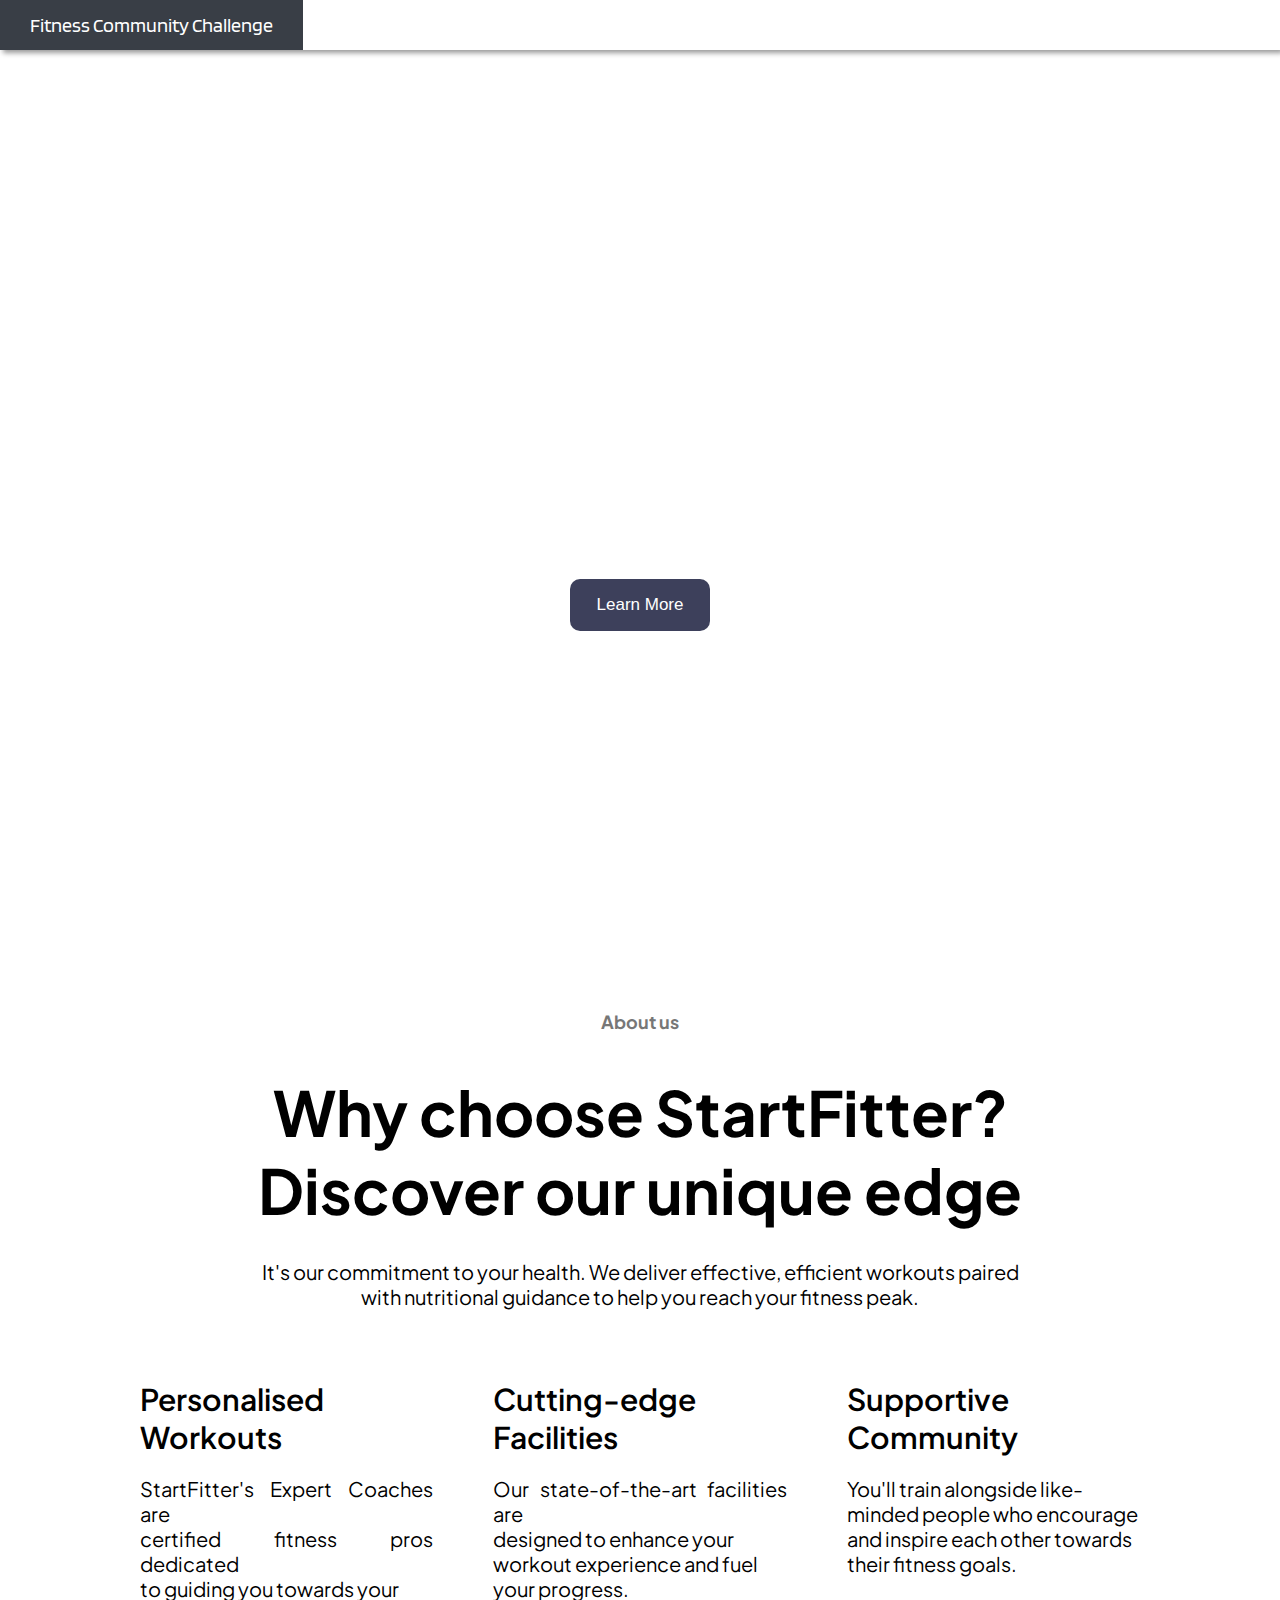
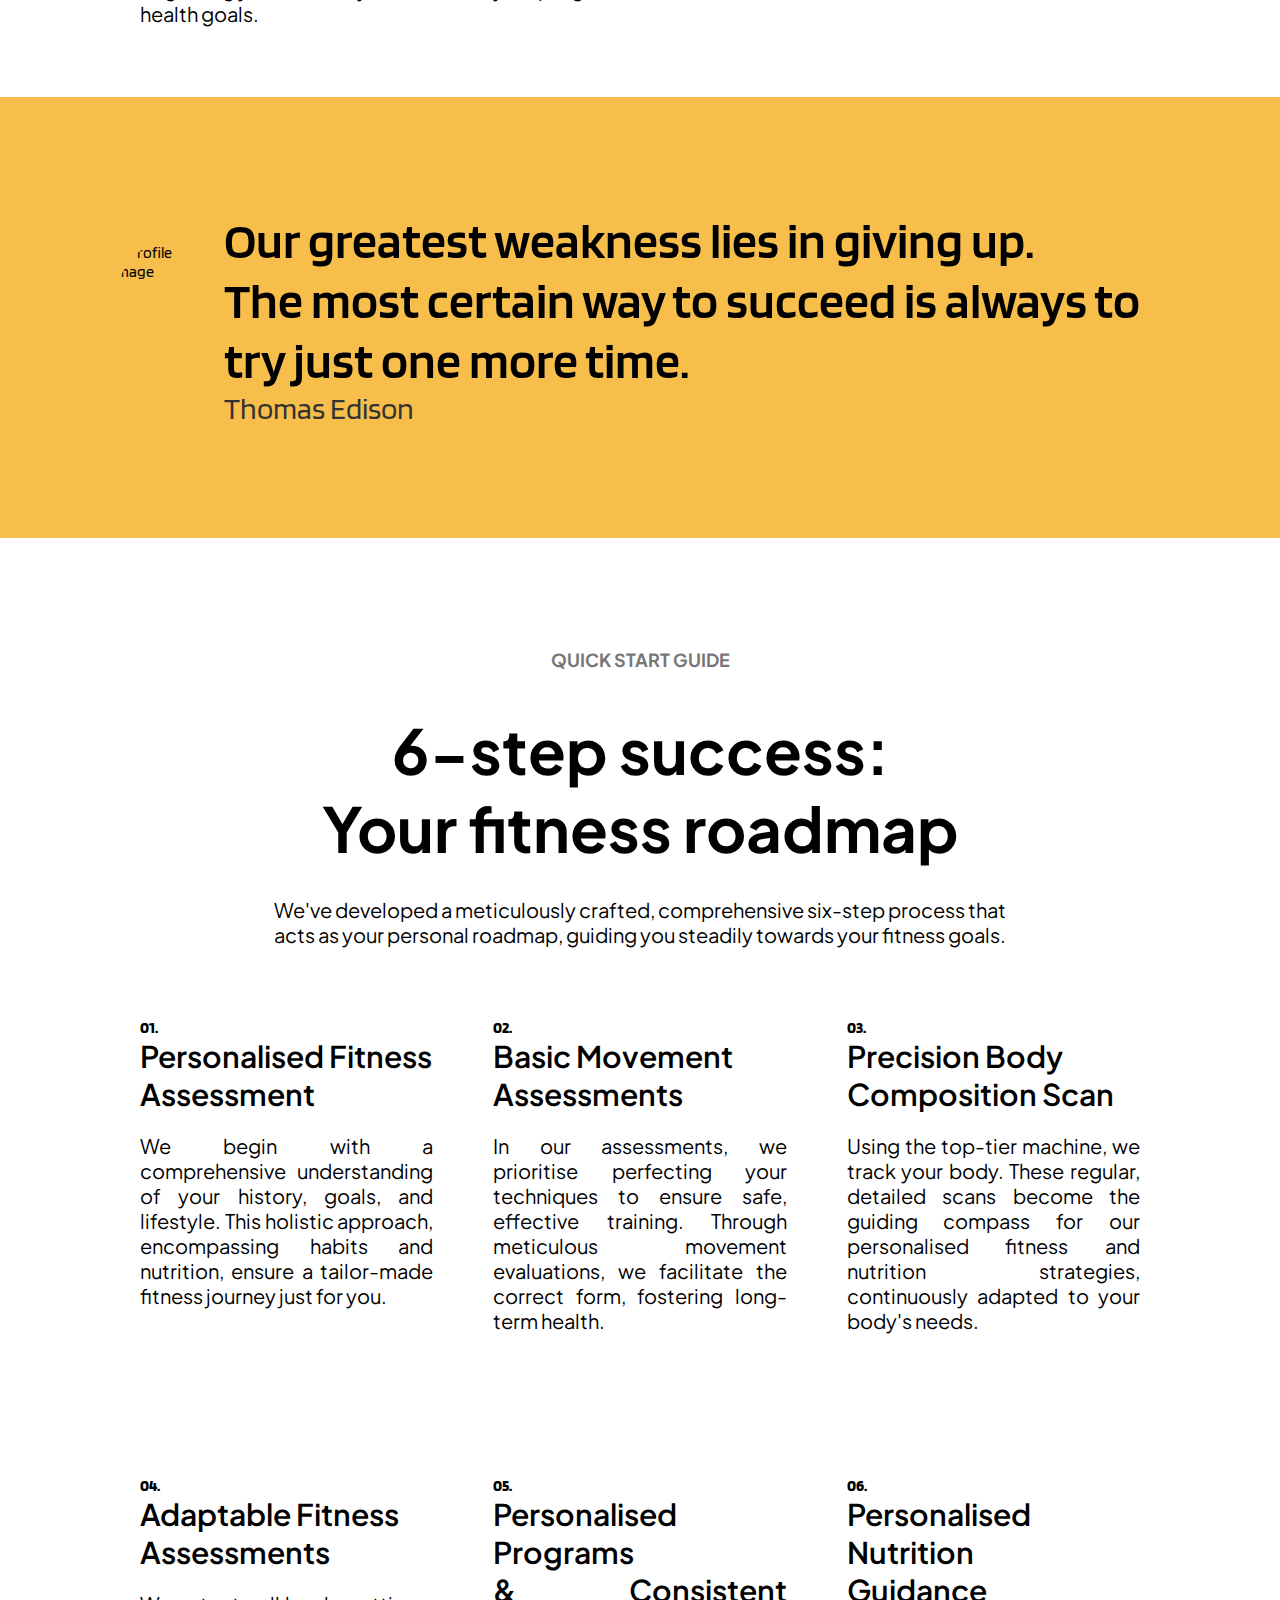
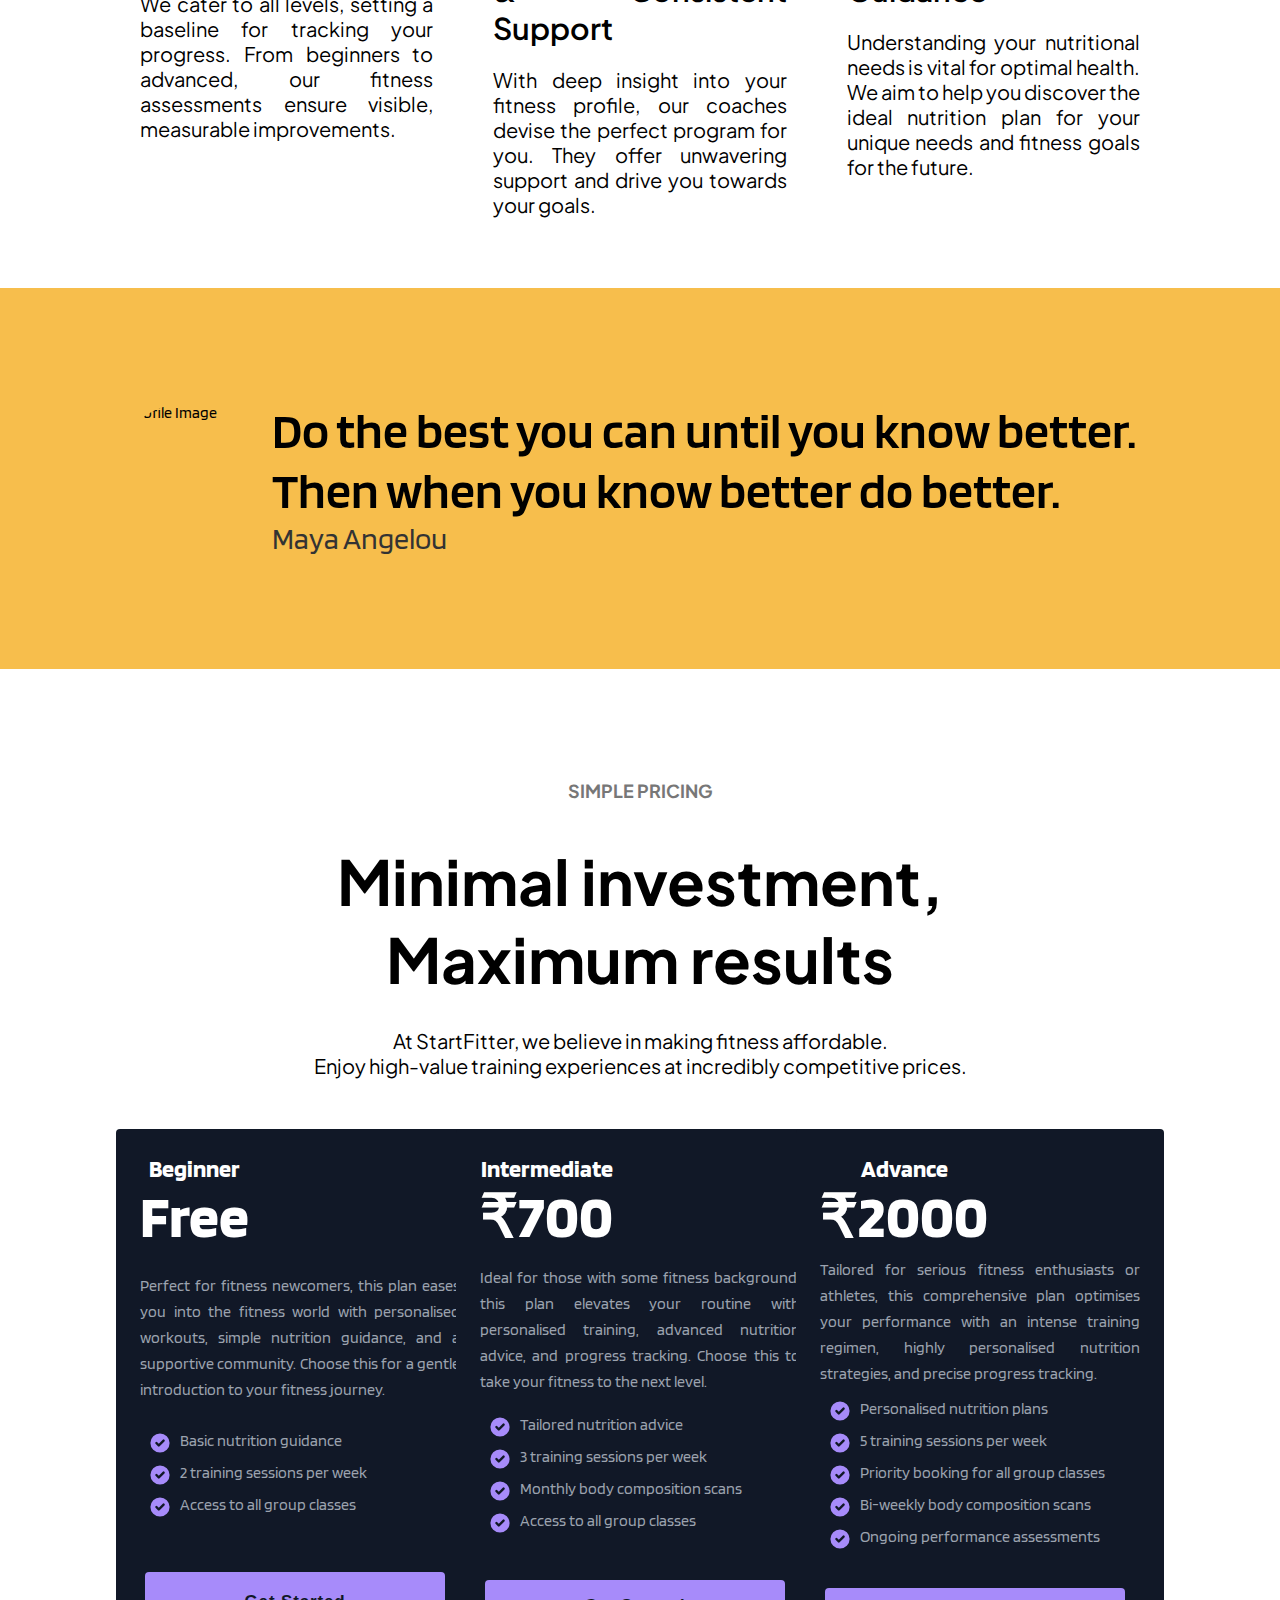
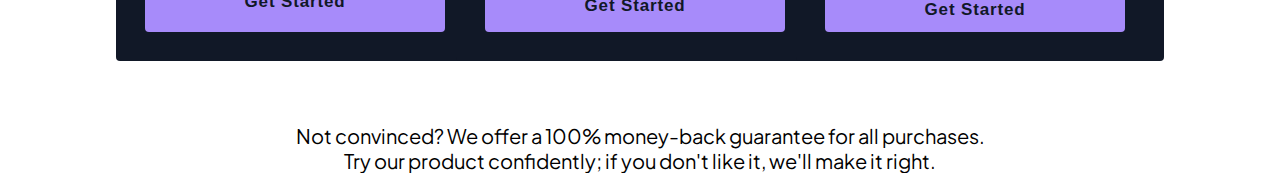
==== fitness_studio/index.html @ bcdd4c5d "Updated Homepage" ====
<!DOCTYPE html>
<html lang="en">
  <head>
    <meta charset="UTF-8" />
    <meta http-equiv="X-UA-Compatible" content="IE=edge" />
    <meta name="viewport" content="width=device-width, initial-scale=1.0" />
    <title>Fitness Challenge Community</title>
    <link rel="stylesheet" href="css/styles.css" />
  </head>
  <body>
    <section class="header">
      <nav>
        <ul class="sidebar">
          <li onclick="hideSidebar()"> <a href="#"><svg xmlns="http://www.w3.org/2000/svg" height="26" viewBox="0 96 960 960" width="26"><path d="m249 849-42-42 231-231-231-231 42-42 231 231 231-231 42 42-231 231 231 231-42 42-231-231-231 231Z"/></svg></a>
          </li>
          <li><a href="index.html">Fitness Community Challenge</a></li>
          <li><a href="personal_training.html">Personal Training</a></li>
          <li><a href="pricing.html">Pricing</a></li>
          <li><a href="blog.html">Blog</a></li>
          <li><a href="contact.html">Contact</a></li>
        </ul>
        <ul>
          <li class="hideOnMobile">
            <a href="index.html">Fitness Community Challenge</a>
          </li>
          <li class="hideOnMobile">
            <a href="personal_training.html">Personal Training</a>
          </li>
          <li class="hideOnMobile"><a href="pricing.html">Pricing</a></li>
          <li class="hideOnMobile"><a href="blog.html">Blog</a></li>
          <li class="hideOnMobile"><a href="contact.html">Contact</a></li>
          <li class="menu-button" onclick="showSidebar()"><a href="#"><svg xmlns="http://www.w3.org/2000/svg" height="26" viewBox="0 96 960 960" width="26"><path d="M120 816v-60h720v60H120Zm0-210v-60h720v60H120Zm0-210v-60h720v60H120Z"/></svg></a>
          </li>
        </ul>
      </nav>

      <div class="textbox">
        <h1>Fit today</h1>
        <h1>Stronger tomorrow</h1>
        <p>
          Unlock your potential and redefine your limits with us. <br />Our
          trainers tailor workouts to your ability, ensuring you're fit today
          and undeniably stronger tomorrow.
        </p>
        <!-- <a href="" class="hero-btn">Learn More</a> -->
        <button>
          <span>Learn More</span>
        </button>
      </div>
    </section>


    


    <section class="about-us">
       <div class=" about-us-textbox"> 
            <h2>About us</h2>
            <h1>Why choose StartFitter?</h1>
            <h1>Discover our unique edge</h1>
            <p>It's our commitment to your health. We deliver effective, efficient workouts paired <br>with nutritional guidance to help you reach your fitness peak.</p>
        </div>

        <div class="row">
            <div class="col">
                <h3>Personalised Workouts</h3>
                <p>StartFitter's Expert Coaches are<br>certified fitness pros dedicated<br>to guiding you towards your<br> health goals.</p>
            </div>
            <div class="col">
                <h3>Cutting-edge Facilities</h3>
                <p>Our state-of-the-art facilities are<br>designed to enhance your<br>workout experience and fuel<br> your progress.</p>
            </div>
            <div class="col">
                <h3>Supportive Community</h3>
                <p>You'll train alongside like-<br>minded people who encourage<br>and inspire each other towards<br> their fitness goals.</p>
            </div>
        </div>

    </section>




    <section class="quote">
      <div class="profile-card">
        <img src="/fitness_studio/images/thomas_edison.jpg" alt="Profile Image" class="profile-image">
        <div class="profile-info">
          <strong>Our greatest weakness lies in giving up.<br>The most certain way to succeed is always to try just one more time. </strong> 
          <span>Thomas Edison</span>
        </div>
      </div>
    </section>


    <section class="training">
        <div class="training-textbox">
            <h2>QUICK START GUIDE</h2>
            <h1>6-step success:</h1>
            <h1>Your fitness roadmap</h1>
            <p>We've developed a meticulously crafted, comprehensive six-step process that <br>acts as your personal roadmap, guiding you steadily towards your fitness goals.</p>
        </div>

        <div class="row">
            <div class="col">
                <h4>01.</h4>
                <h3>Personalised Fitness <br>Assessment</h3>
                <p>We begin with a comprehensive understanding of your history, goals, and lifestyle. This holistic approach, encompassing habits and nutrition, ensure a tailor-made fitness journey just for you.</p>
            </div>
            <div class="col">
                <h4>02.</h4>
                <h3>Basic Movement <br>Assessments</h3>
                <p>In our assessments, we prioritise perfecting your techniques to ensure safe, effective training. Through meticulous movement evaluations, we facilitate the correct form, fostering long-term health.</p>
            </div>
            <div class="col">
                <h4>03.</h4>
                <h3>Precision Body <br>Composition Scan</h3>
                <p>Using the top-tier machine, we track your body. These regular, detailed scans become the guiding compass for our personalised fitness and nutrition strategies, continuously adapted to your body's needs.</p>
            </div>
        </div>
        <div class="row">
            <div class="col">
                <h4>04.</h4>
                <h3>Adaptable Fitness <br>Assessments</h3>
                <p>We cater to all levels, setting a baseline for tracking your progress. From beginners to advanced, our fitness assessments ensure visible, measurable improvements.</p>
            </div>
            <div class="col">
                <h4>05.</h4>
                <h3>Personalised Programs <br>& Consistent Support</h3>
                <p>With deep insight into your fitness profile, our coaches devise the perfect program for you. They offer unwavering support and drive you towards your goals.</p>
            </div>
            <div class="col">
                <h4>06.</h4>
                <h3>Personalised Nutrition <br>Guidance</h3>
                <p>Understanding your nutritional needs is vital for optimal health. We aim to help you discover the ideal nutrition plan for your unique needs and fitness goals for the future.</p>
            </div>
        </div>
    
    </section>


    <section class="quote">
      <div class="profile-card">
        <img src="/fitness_studio/images/maya_angelou.jpg" alt="Profile Image" class="profile-image">
        <div class="profile-info">
          <strong>Do the best you can until you know better.<br>Then when you know better do better. </strong> 
          <span>Maya Angelou</span>
        </div>
      </div>
    </section>



    <section class="pricing">
      <div class="pricing-textbox"> 
           <h2>SIMPLE PRICING</h2>
           <h1>Minimal investment,</h1>
           <h1>Maximum results</h1>
           <p>At StartFitter, we believe in making fitness affordable. <br>Enjoy high-value training experiences at incredibly competitive prices. </p>
       </div>

      <div class="card-collection">

       <div class="card">
        <div class="upper">
                    <span class="title">Beginner</span>
                    <span class="price">Free</span>
                  </div>
                  <p class="desc">Perfect for fitness newcomers, this plan eases you into the fitness world with personalised workouts, simple nutrition guidance, and a supportive community. Choose this for a gentle introduction to your fitness journey.</p>
                  <ul class="lists">
                    <li class="list">
                      <svg xmlns="http://www.w3.org/2000/svg" viewBox="0 0 20 20" fill="currentColor">
                        <path fill-rule="evenodd" d="M10 18a8 8 0 100-16 8 8 0 000 16zm3.707-9.293a1 1 0 00-1.414-1.414L9 10.586 7.707 9.293a1 1 0 00-1.414 1.414l2 2a1 1 0 001.414 0l4-4z" clip-rule="evenodd"></path>
                      </svg>
                      <span>Basic nutrition guidance</span>
                    </li>
                    <li class="list">
                      <svg xmlns="http://www.w3.org/2000/svg" viewBox="0 0 20 20" fill="currentColor">
                        <path fill-rule="evenodd" d="M10 18a8 8 0 100-16 8 8 0 000 16zm3.707-9.293a1 1 0 00-1.414-1.414L9 10.586 7.707 9.293a1 1 0 00-1.414 1.414l2 2a1 1 0 001.414 0l4-4z" clip-rule="evenodd"></path>
                      </svg>
                      <span>2 training sessions per week</span>
                    </li>
                    <li class="list">
                      <svg xmlns="http://www.w3.org/2000/svg" viewBox="0 0 20 20" fill="currentColor">
                        <path fill-rule="evenodd" d="M10 18a8 8 0 100-16 8 8 0 000 16zm3.707-9.293a1 1 0 00-1.414-1.414L9 10.586 7.707 9.293a1 1 0 00-1.414 1.414l2 2a1 1 0 001.414 0l4-4z" clip-rule="evenodd"></path>
                      </svg>
                      <span>Access to all group classes</span>
                    </li>
                  </ul>
                  <button type="button" class="action">Get Started</button>
                </div>
     


                <div class="card">
                  <div class="upper">
                              <span class="title">Intermediate</span>
                              <span class="price">₹700</span>
                            </div>
                            <p class="desc">Ideal for those with some fitness background, this plan elevates your routine with personalised training, advanced nutrition advice, and progress tracking. Choose this to take your fitness to the next level.</p>
                            <ul class="lists">
                              <li class="list">
                                <svg xmlns="http://www.w3.org/2000/svg" viewBox="0 0 20 20" fill="currentColor">
                                  <path fill-rule="evenodd" d="M10 18a8 8 0 100-16 8 8 0 000 16zm3.707-9.293a1 1 0 00-1.414-1.414L9 10.586 7.707 9.293a1 1 0 00-1.414 1.414l2 2a1 1 0 001.414 0l4-4z" clip-rule="evenodd"></path>
                                </svg>
                                <span>Tailored nutrition advice</span>
                              </li>
                              <li class="list">
                                <svg xmlns="http://www.w3.org/2000/svg" viewBox="0 0 20 20" fill="currentColor">
                                  <path fill-rule="evenodd" d="M10 18a8 8 0 100-16 8 8 0 000 16zm3.707-9.293a1 1 0 00-1.414-1.414L9 10.586 7.707 9.293a1 1 0 00-1.414 1.414l2 2a1 1 0 001.414 0l4-4z" clip-rule="evenodd"></path>
                                </svg>
                                <span>3 training sessions per week</span>
                              </li>
                              <li class="list">
                                <svg xmlns="http://www.w3.org/2000/svg" viewBox="0 0 20 20" fill="currentColor">
                                  <path fill-rule="evenodd" d="M10 18a8 8 0 100-16 8 8 0 000 16zm3.707-9.293a1 1 0 00-1.414-1.414L9 10.586 7.707 9.293a1 1 0 00-1.414 1.414l2 2a1 1 0 001.414 0l4-4z" clip-rule="evenodd"></path>
                                </svg>
                                <span>Monthly body composition scans</span>
                              </li>
                              <li class="list">
                                <svg xmlns="http://www.w3.org/2000/svg" viewBox="0 0 20 20" fill="currentColor">
                                  <path fill-rule="evenodd" d="M10 18a8 8 0 100-16 8 8 0 000 16zm3.707-9.293a1 1 0 00-1.414-1.414L9 10.586 7.707 9.293a1 1 0 00-1.414 1.414l2 2a1 1 0 001.414 0l4-4z" clip-rule="evenodd"></path>
                                </svg>
                                <span>Access to all group classes</span>
                              </li>
                            </ul>
                            <button type="button" class="action">Get Started</button>
                          </div>




                <div class="card">
        <div class="upper">
                    <span class="title">Advance</span>
                    <span class="price">₹2000</span>
                  </div>
                  <p class="desc">Tailored for serious fitness enthusiasts or athletes, this comprehensive plan optimises your performance with an intense training regimen, highly personalised nutrition strategies, and precise progress tracking.</p>
                  <ul class="lists">
                    <li class="list">
                      <svg xmlns="http://www.w3.org/2000/svg" viewBox="0 0 20 20" fill="currentColor">
                        <path fill-rule="evenodd" d="M10 18a8 8 0 100-16 8 8 0 000 16zm3.707-9.293a1 1 0 00-1.414-1.414L9 10.586 7.707 9.293a1 1 0 00-1.414 1.414l2 2a1 1 0 001.414 0l4-4z" clip-rule="evenodd"></path>
                      </svg>
                      <span>Personalised nutrition plans</span>
                    </li>
                    <li class="list">
                      <svg xmlns="http://www.w3.org/2000/svg" viewBox="0 0 20 20" fill="currentColor">
                        <path fill-rule="evenodd" d="M10 18a8 8 0 100-16 8 8 0 000 16zm3.707-9.293a1 1 0 00-1.414-1.414L9 10.586 7.707 9.293a1 1 0 00-1.414 1.414l2 2a1 1 0 001.414 0l4-4z" clip-rule="evenodd"></path>
                      </svg>
                      <span>5 training sessions per week</span>
                    </li>
                    <li class="list">
                      <svg xmlns="http://www.w3.org/2000/svg" viewBox="0 0 20 20" fill="currentColor">
                        <path fill-rule="evenodd" d="M10 18a8 8 0 100-16 8 8 0 000 16zm3.707-9.293a1 1 0 00-1.414-1.414L9 10.586 7.707 9.293a1 1 0 00-1.414 1.414l2 2a1 1 0 001.414 0l4-4z" clip-rule="evenodd"></path>
                      </svg>
                      <span>Priority booking for all group classes</span>
                    </li>
                    <li class="list">
                      <svg xmlns="http://www.w3.org/2000/svg" viewBox="0 0 20 20" fill="currentColor">
                        <path fill-rule="evenodd" d="M10 18a8 8 0 100-16 8 8 0 000 16zm3.707-9.293a1 1 0 00-1.414-1.414L9 10.586 7.707 9.293a1 1 0 00-1.414 1.414l2 2a1 1 0 001.414 0l4-4z" clip-rule="evenodd"></path>
                      </svg>
                      <span>Bi-weekly body composition scans</span>
                    </li>
                    <li class="list">
                      <svg xmlns="http://www.w3.org/2000/svg" viewBox="0 0 20 20" fill="currentColor">
                        <path fill-rule="evenodd" d="M10 18a8 8 0 100-16 8 8 0 000 16zm3.707-9.293a1 1 0 00-1.414-1.414L9 10.586 7.707 9.293a1 1 0 00-1.414 1.414l2 2a1 1 0 001.414 0l4-4z" clip-rule="evenodd"></path>
                      </svg>
                      <span>Ongoing performance assessments</span>
                    </li>
                    
                  </ul>
                  <button type="button" class="action">Get Started</button>
                </div>

      </div>
<div class="pricing-textbox">
      <p>Not convinced? We offer a 100% money-back guarantee for all purchases. <br>Try our product confidently; if you don't like it, we'll make it right.</p>
    </div>

   </section>


    <script src="js/script.js"></script>
  </body>
</html>
---- fitness_studio/css/styles.css ----
@import url('https://fonts.googleapis.com/css2?family=Blinker:wght@100;200;300;400;600;700;800;900&display=swap');
@import url('https://fonts.googleapis.com/css2?family=Plus+Jakarta+Sans:ital,wght@0,200..800;1,200..800&display=swap');


*{
    margin: 0;
    padding: 0;
  }
  body{
   
    font-family: "Blinker", sans-serif;
  }

  .header{
    min-height: 100vh;
    background: url(/fitness_studio/images/background_image.jpg);
    background-size: cover;
    background-repeat: no-repeat;
    background-position: center;
  }



  nav{
    /* background: rgba(0, 0, 0, 0.1); */
    box-shadow: 3px 3px 5px rgba(0, 0, 0, 0.4);
  }
  nav ul{
    width: 100%;
    list-style: none;
    display: flex;
    justify-content: flex-end;
    align-items: center;
  }
  nav li{
    height: 50px;
    font-size: 20px;
  }
  nav a{
    height: 100%;
    padding: 0 30px;
    text-decoration: none;
    display: flex;
    align-items: center;
    color: rgb(255, 255, 255);
  }
  nav a:hover{
    background-color: #393E46;
  }
  nav li:first-child{
    margin-right: auto;
  }
  .sidebar{
    position: fixed;
    top: 0; 
    right: 0;
    height: 100vh;
    width: 250px;
    background-color: rgba(255, 255, 255, 0.15);
    backdrop-filter: blur(12px);
    box-shadow: -10px 0 10px rgba(0, 0, 0, 0.1);
    list-style: none;
    display: none;
    flex-direction: column;
    align-items: flex-start;
    justify-content: flex-start;
  }
  .sidebar li{
    width: 100%;
  }
  .sidebar a{
    width: 100%;
  }
  .menu-button{
    display: none;
  }
  @media(max-width: 800px){
    .hideOnMobile{
      display: none;
    }
    .menu-button{
      display: block;
    }
  }
  @media(max-width: 400px){
    .sidebar{
      width: 100%;
    }
  }

/* Text box */

.textbox{
  width: 90%;
  color: white;
  position: absolute;
  top:20%;
  left: 50%;
  transform: translate(-50%, 50%);
  text-align: center;
}

.textbox h1{
  font-size: 62px;
}

.textbox p{
  margin: 10px 0 40px;
  font-size: 18px;
}

/* **************************************** */

button {
  display: inline-block;
  border-radius: 10px;
  background-color: #3d405b;
  border: none;
  color: #FFFFFF;
  text-align: center;
  font-size: 17px;
  padding: 16px;
  width: 140px;
  transition: all 0.5s;
  cursor: pointer;
  margin: 5px;
 }
 
 button span {
  cursor: pointer;
  display: inline-block;
  position: relative;
  transition: 0.5s;
 }
 
 button span:after {
  content: '»';
  position: absolute;
  opacity: 0;
  top: 0;
  right: -15px;
  transition: 0.5s;
 }
 
 button:hover span {
  padding-right: 15px;
 }
 
 button:hover span:after {
  opacity: 1;
  right: 0;
 }


/* about-us */

.about-us{
  width: 80%;
  margin: auto;
  text-align: center;
  padding-top: 100px;
}

.about-us-textbox{
  text-align: center;
  font-family:"Plus Jakarta Sans", sans-serif;
}

.about-us-textbox h2{
  margin: 10px 0 40px;
  font-size: 18px;
  color: rgb(119, 119, 119);
}

.about-us-textbox h1{
  font-size: 62px;
}

.about-us-textbox p{
  padding-top: 30px ;
  font-size: 20px;
}


.row{
  margin-top: 5%;
  display: flex;
  justify-content: space-between;

}

.col{
  flex-basis: 31%;
  background: #ffffff;
  border-radius: 10px;
  margin-bottom: 5%;
  padding: 20px 12px;

  box-sizing: border-box;
  text-align: justify;
  align-items: center;
}

.col h3{
  font-family: "Plus Jakarta Sans", sans-serif;
  font-size: 30px;
  font-weight: 600;
}
.col p{
  font-family: "Plus Jakarta Sans", sans-serif;
  font-size: 20px;
  margin-top: 20px;
}




.pricing{
  width: 80%;
  margin: auto;
  text-align: center;
  padding-top: 100px;
}

.pricing-textbox{
  text-align: center;
  font-family:"Plus Jakarta Sans", sans-serif;
}

.pricing-textbox h2{
  margin: 10px 0 40px;
  font-size: 18px;
  color: rgb(119, 119, 119);
}

.pricing-textbox h1{
  font-size: 62px;
}

.pricing-textbox p{
  padding-top: 30px ;
  font-size: 20px;
}


/* training */


.training{
  width: 80%;
  margin: auto;
  text-align: center;
  padding-top: 100px;
}

.training-textbox{
  text-align: center;
  font-family:"Plus Jakarta Sans", sans-serif;
}

.training-textbox h2{
  margin: 10px 0 40px;
  font-size: 18px;
  color: rgb(119, 119, 119);
}

.training-textbox h1{
  font-size: 62px;
}

.training-textbox p{
  padding-top: 30px ;
  font-size: 20px;
}


/* Quotess */

.quote{
  padding: 8%;
  background-color: #f7be4c; /* Adjust the background color as needed */

}




.profile-card {
  display: flex;
  align-items: center;
  padding: 10px;
  border-radius: 10px;
  width: fit-content;
  font-family: "Blinker", sans-serif;
}

.profile-image {
  width: 150px;
  height: 150px;
  border-radius: 50%;
  margin-right: 10px;
  object-fit: cover;
}

.profile-info {
  display: flex;
  flex-direction: column;
}

.profile-info strong {
  font-size: 50px;
  font-weight: 600;

}

.profile-info span {
  font-size: 30px;
  color: #333;
  font-weight: 400;

}
  


/* Categories */

.card-collection{
  display: flex;
  flex-direction: row;
  justify-content: space-evenly;
  margin-top: 5%;
}

.card {
  margin-left: -1rem;
  margin-right: -1rem;
  display: flex;
  flex-wrap: wrap;
  align-items: stretch;
  margin-bottom: 2rem;
  width: 320px;
  display: flex;
  flex-direction: row;
  border-radius: 0.25rem;
  background-color: rgba(17, 24, 39, 1);
  padding: 1.5rem;
}

.upper {
  display: flex;
  flex-direction: column;
}

.title {
  font-size: 1.5rem;
  line-height: 2rem;
  font-weight: 700;
  color: #fff
}

.price {
  font-size: 3.75rem;
  line-height: 1;
  font-weight: 700;
  color: #fff
}

.desc {
  margin-top: 0.75rem;
  margin-bottom: 0.75rem;
  line-height: 1.625;
  color: rgba(156, 163, 175, 1);
  text-align: justify;
}

.lists {
  margin-bottom: 1.5rem;
  flex: 1 1 0%;
  color: rgba(156, 163, 175, 1);
}

.lists .list {
  margin-bottom: 0.5rem;
  display: flex;
  margin-left: 0.5rem
}

.lists .list svg {
  height: 1.5rem;
  width: 1.5rem;
  flex-shrink: 0;
  margin-right: 0.5rem;
  color: rgba(167, 139, 250, 1);
}

.action {
  border: none;
  outline: none;
  display: inline-block;
  border-radius: 0.25rem;
  background-color: rgba(167, 139, 250, 1);
  padding-left: 1.25rem;
  padding-right: 1.25rem;
  padding-top: 0.75rem;
  padding-bottom: 0.75rem;
  text-align: center;
  font-weight: 600;
  letter-spacing: 0.05em;
  color: rgba(17, 24, 39, 1);
  width: 300px;
}





@media(max-width:700px) {
  .row{
    flex-direction: column;
  }
  .profile-info strong{
    font-size: 20px;
  }
  .profile-info span{
    font-size: 15px;
  }
}

/* 
.highlight, .testimonial {
    background: #f4f4f4;
    margin: 1em 0;
    padding: 1em;
}

footer {
    text-align: center;
    background-color: #333;
    color: white;
    padding: 1em 0;
    position: fixed;
    width: 100%;
    bottom: 0;
} */
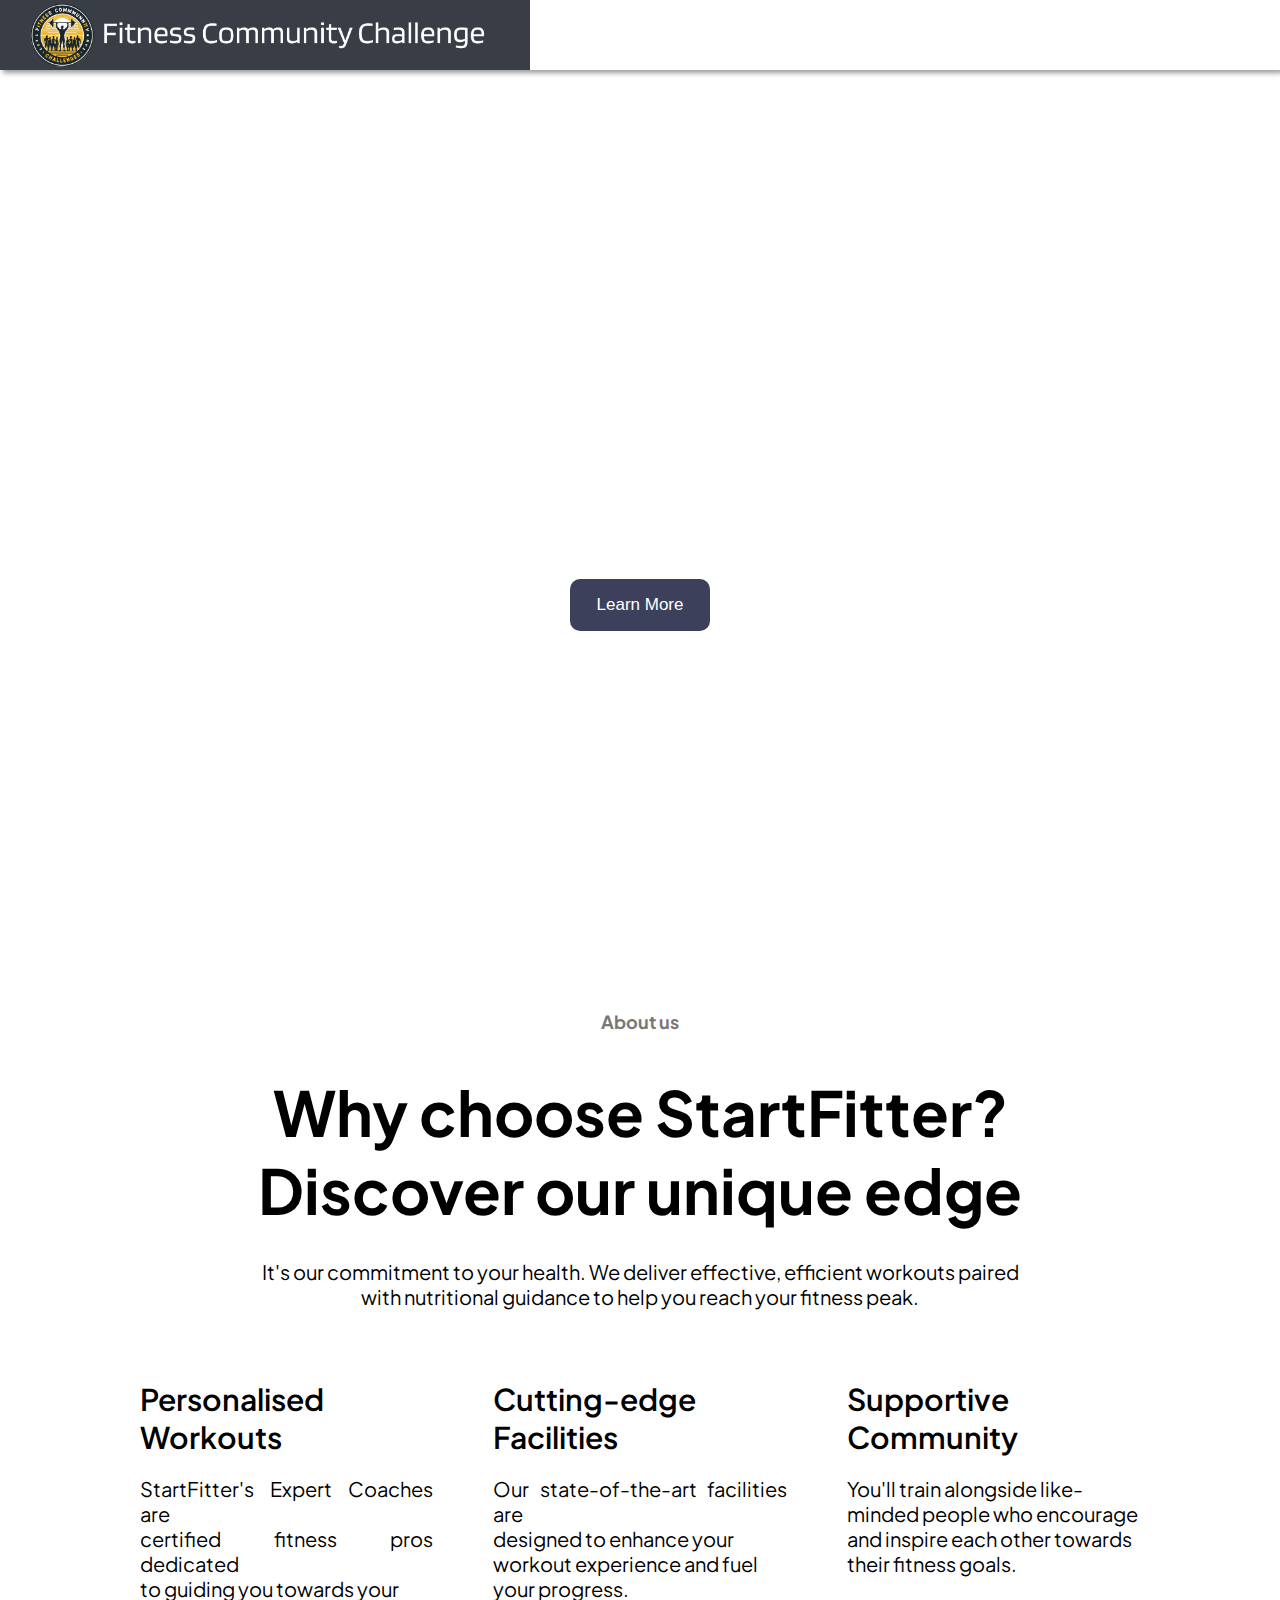
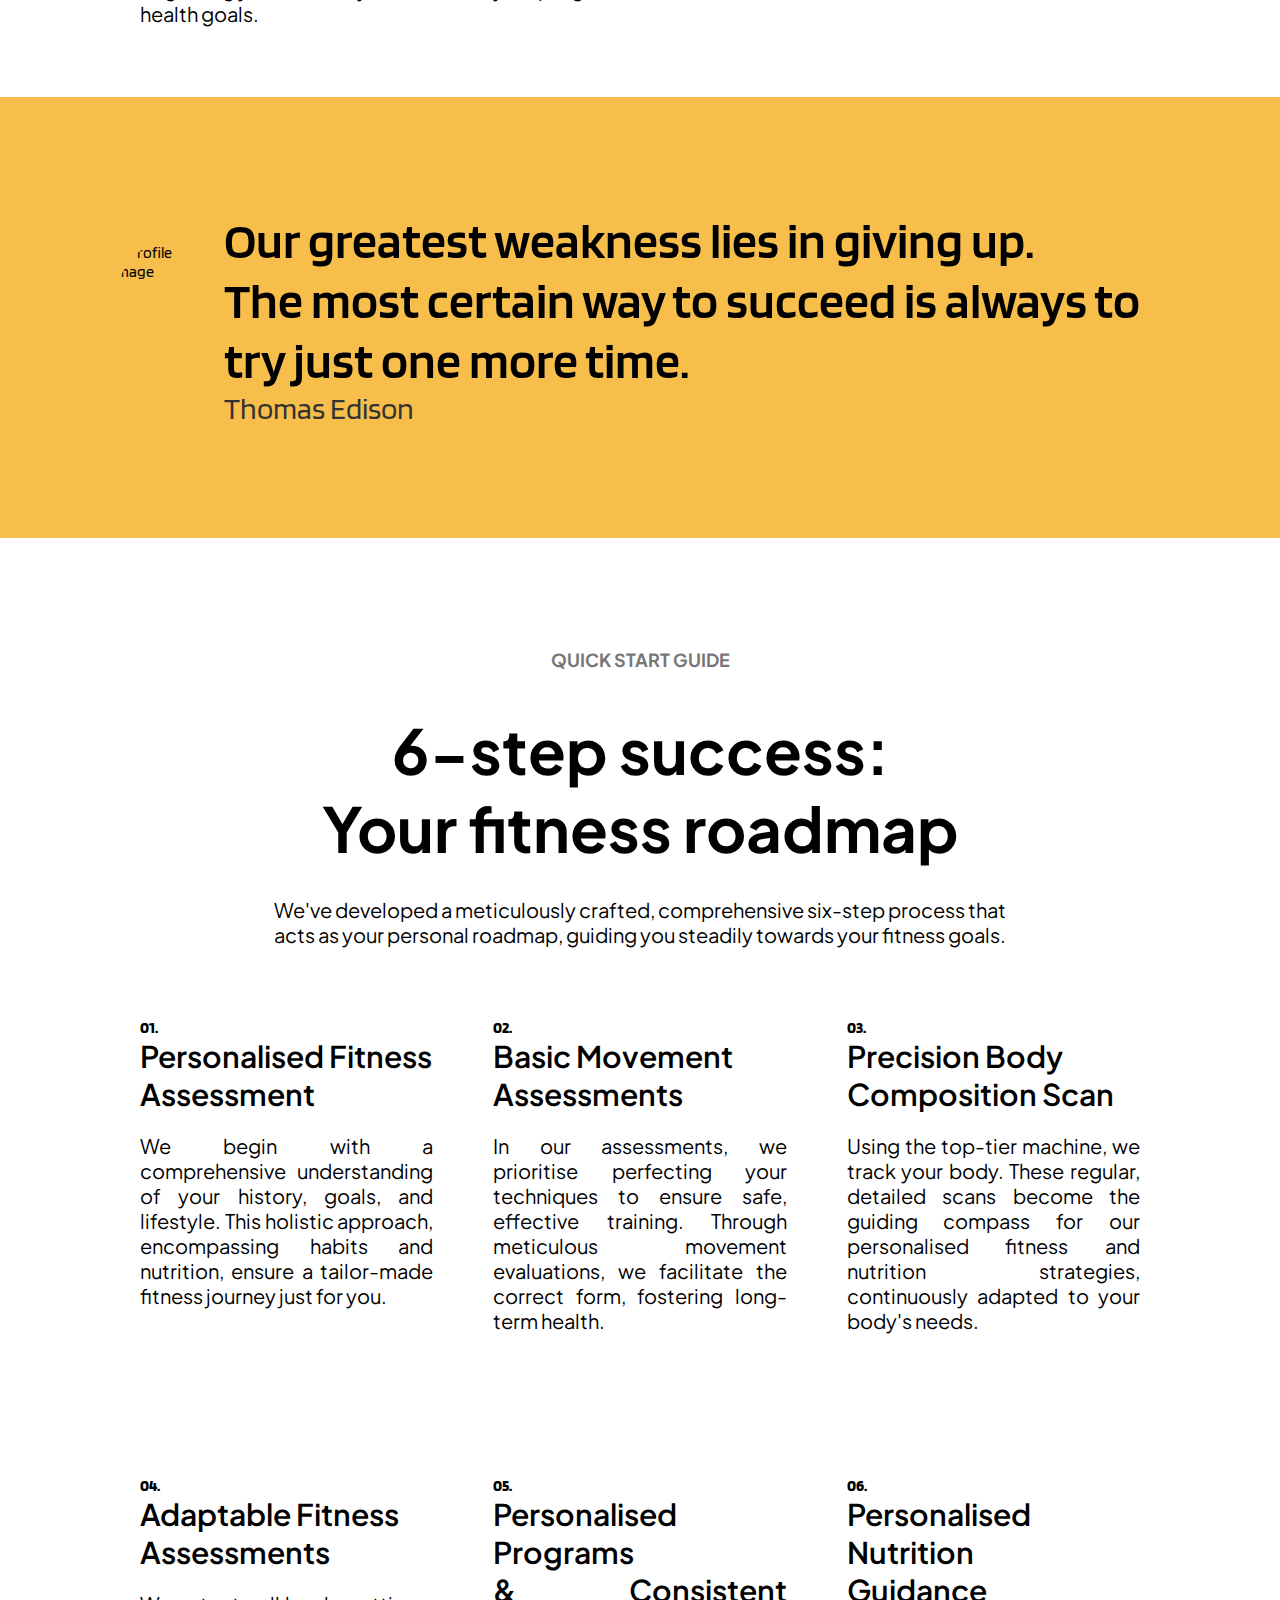
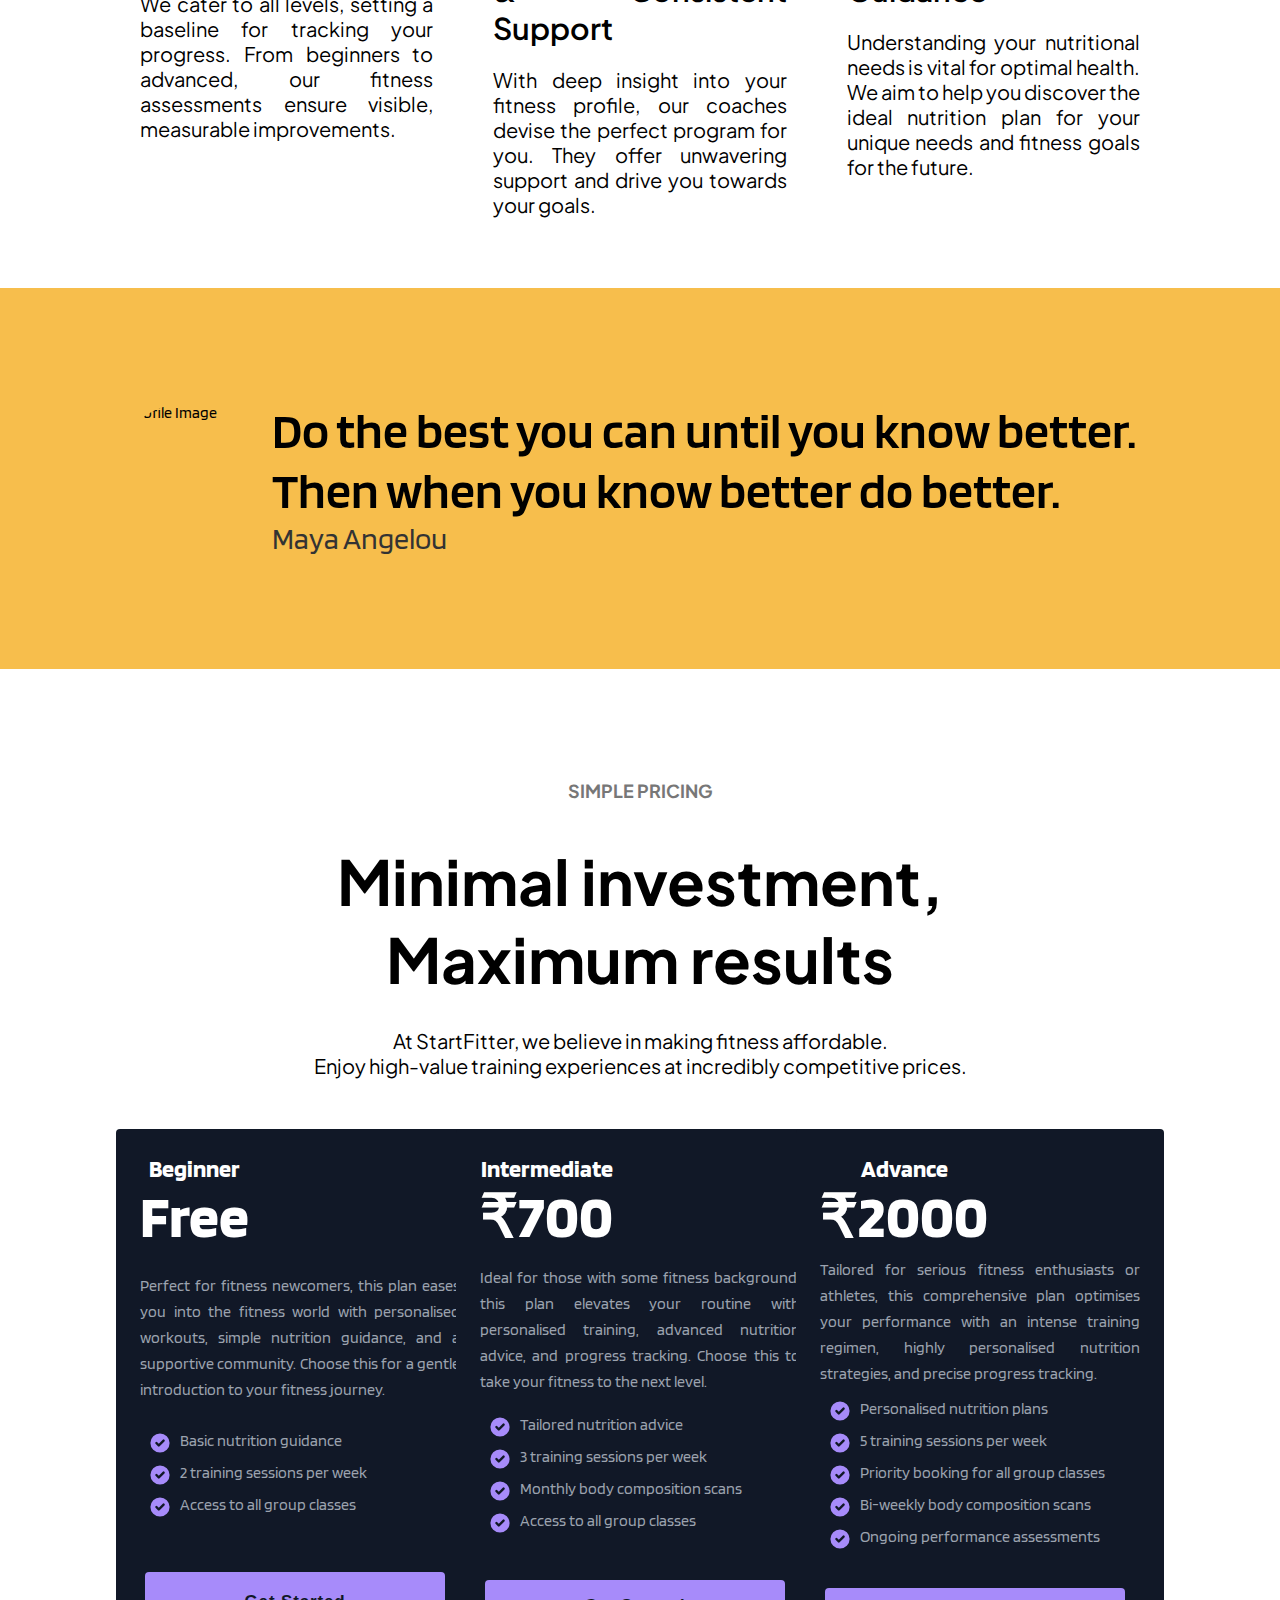
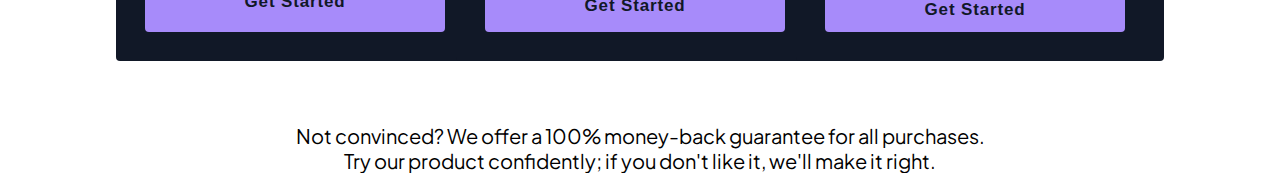
==== commit 1deab058: "Updare" ====
--- a/fitness_studio/index.html
+++ b/fitness_studio/index.html
@@ -10,23 +10,21 @@
   <body>
     <section class="header">
       <nav>
+        
         <ul class="sidebar">
           <li onclick="hideSidebar()"> <a href="#"><svg xmlns="http://www.w3.org/2000/svg" height="26" viewBox="0 96 960 960" width="26"><path d="m249 849-42-42 231-231-231-231 42-42 231 231 231-231 42 42-231 231 231 231-42 42-231-231-231 231Z"/></svg></a>
           </li>
           <li><a href="index.html">Fitness Community Challenge</a></li>
           <li><a href="personal_training.html">Personal Training</a></li>
-          <li><a href="pricing.html">Pricing</a></li>
+          <li><a href="challenges.html">Pricing</a></li>
           <li><a href="blog.html">Blog</a></li>
           <li><a href="contact.html">Contact</a></li>
         </ul>
         <ul>
-          <li class="hideOnMobile">
-            <a href="index.html">Fitness Community Challenge</a>
-          </li>
-          <li class="hideOnMobile">
-            <a href="personal_training.html">Personal Training</a>
-          </li>
-          <li class="hideOnMobile"><a href="pricing.html">Pricing</a></li>
+        <li><a href="index.html"><img src="/fitness_studio/images/Untitled-2.png"></a></li>
+
+          <li class="hideOnMobile"><a href="personal_training.html">Personal Training</a> </li>
+          <li class="hideOnMobile"><a href="challenges.html">Pricing</a></li>
           <li class="hideOnMobile"><a href="blog.html">Blog</a></li>
           <li class="hideOnMobile"><a href="contact.html">Contact</a></li>
           <li class="menu-button" onclick="showSidebar()"><a href="#"><svg xmlns="http://www.w3.org/2000/svg" height="26" viewBox="0 96 960 960" width="26"><path d="M120 816v-60h720v60H120Zm0-210v-60h720v60H120Zm0-210v-60h720v60H120Z"/></svg></a>
--- a/fitness_studio/css/styles.css
+++ b/fitness_studio/css/styles.css
@@ -33,7 +33,7 @@
     align-items: center;
   }
   nav li{
-    height: 50px;
+    height: 70px;
     font-size: 20px;
   }
   nav a{
@@ -46,6 +46,11 @@
   }
   nav a:hover{
     background-color: #393E46;
+  }
+  nav img{
+    width: 100%;
+    height: 80px;
+    
   }
   nav li:first-child{
     margin-right: auto;
@@ -424,6 +429,9 @@
   .profile-info span{
     font-size: 15px;
   }
+  .card{
+    flex-direction: column;
+  }
 }
 
 /* 
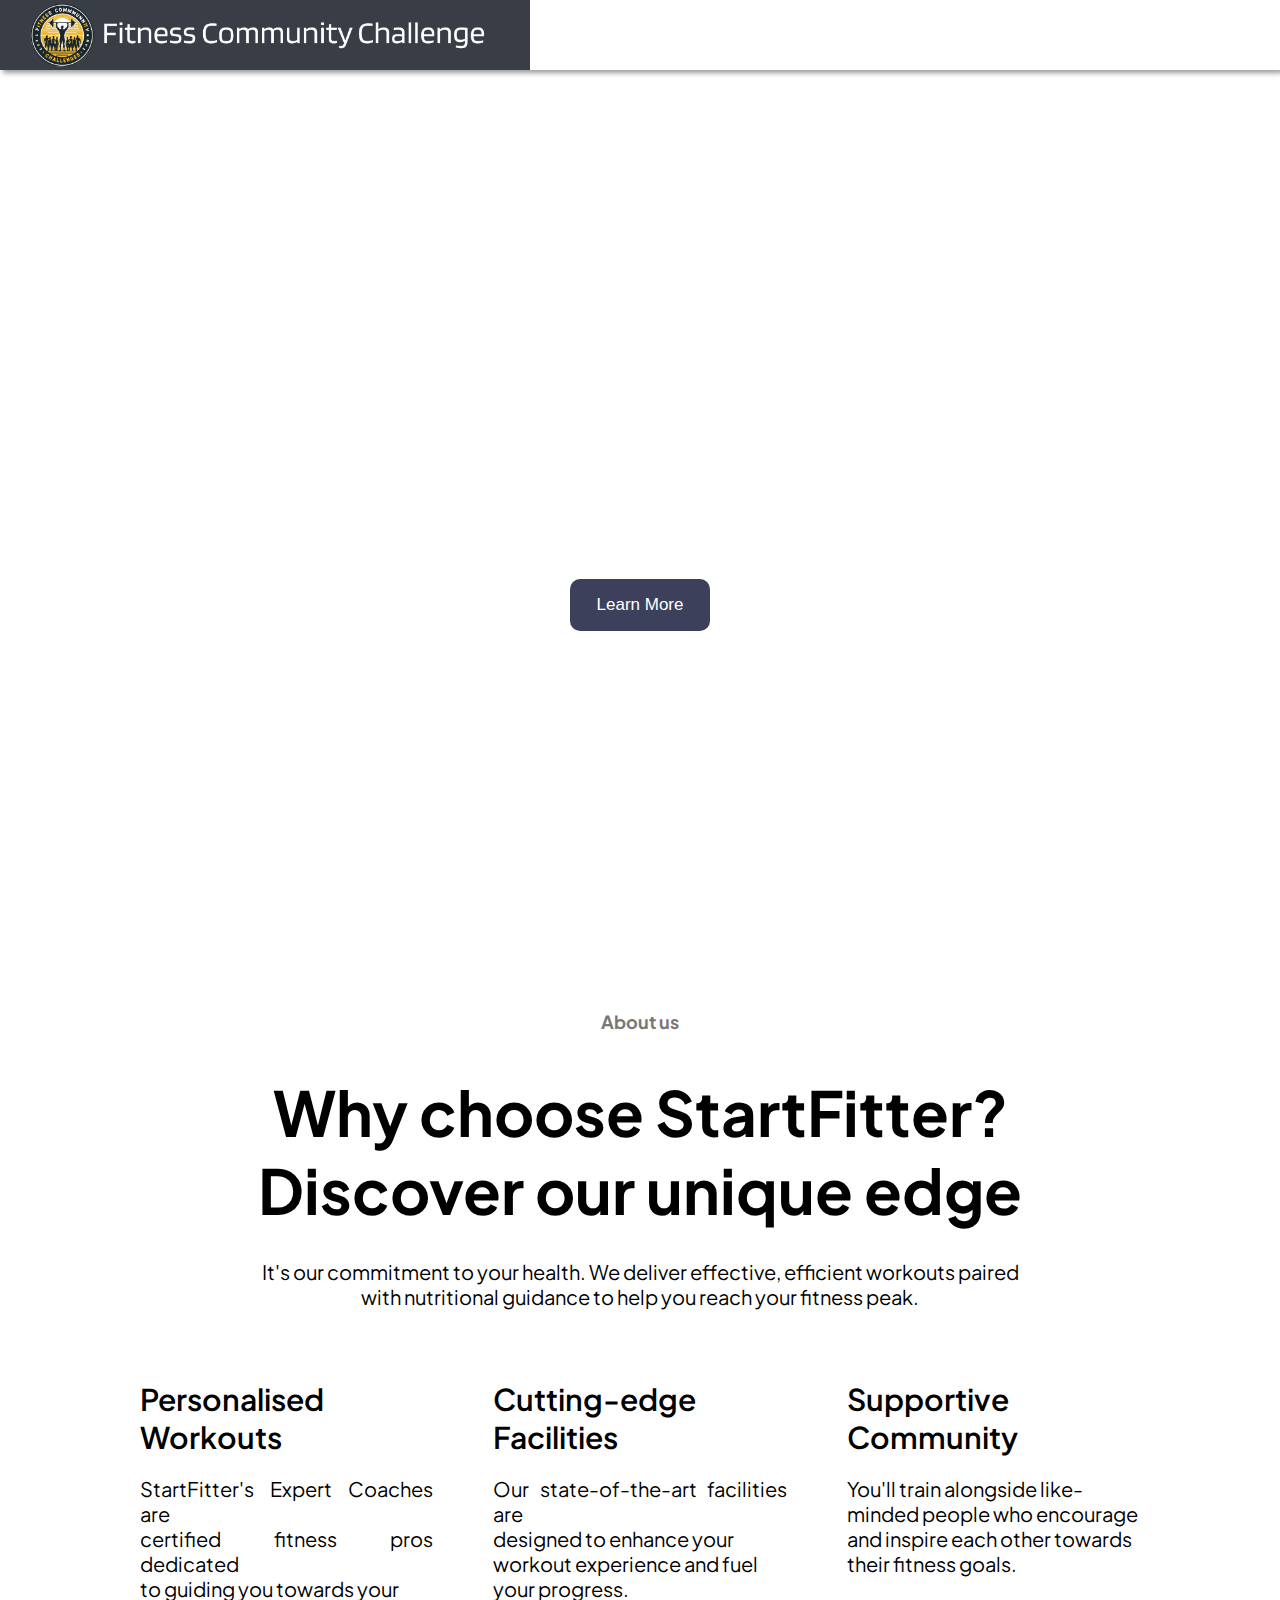
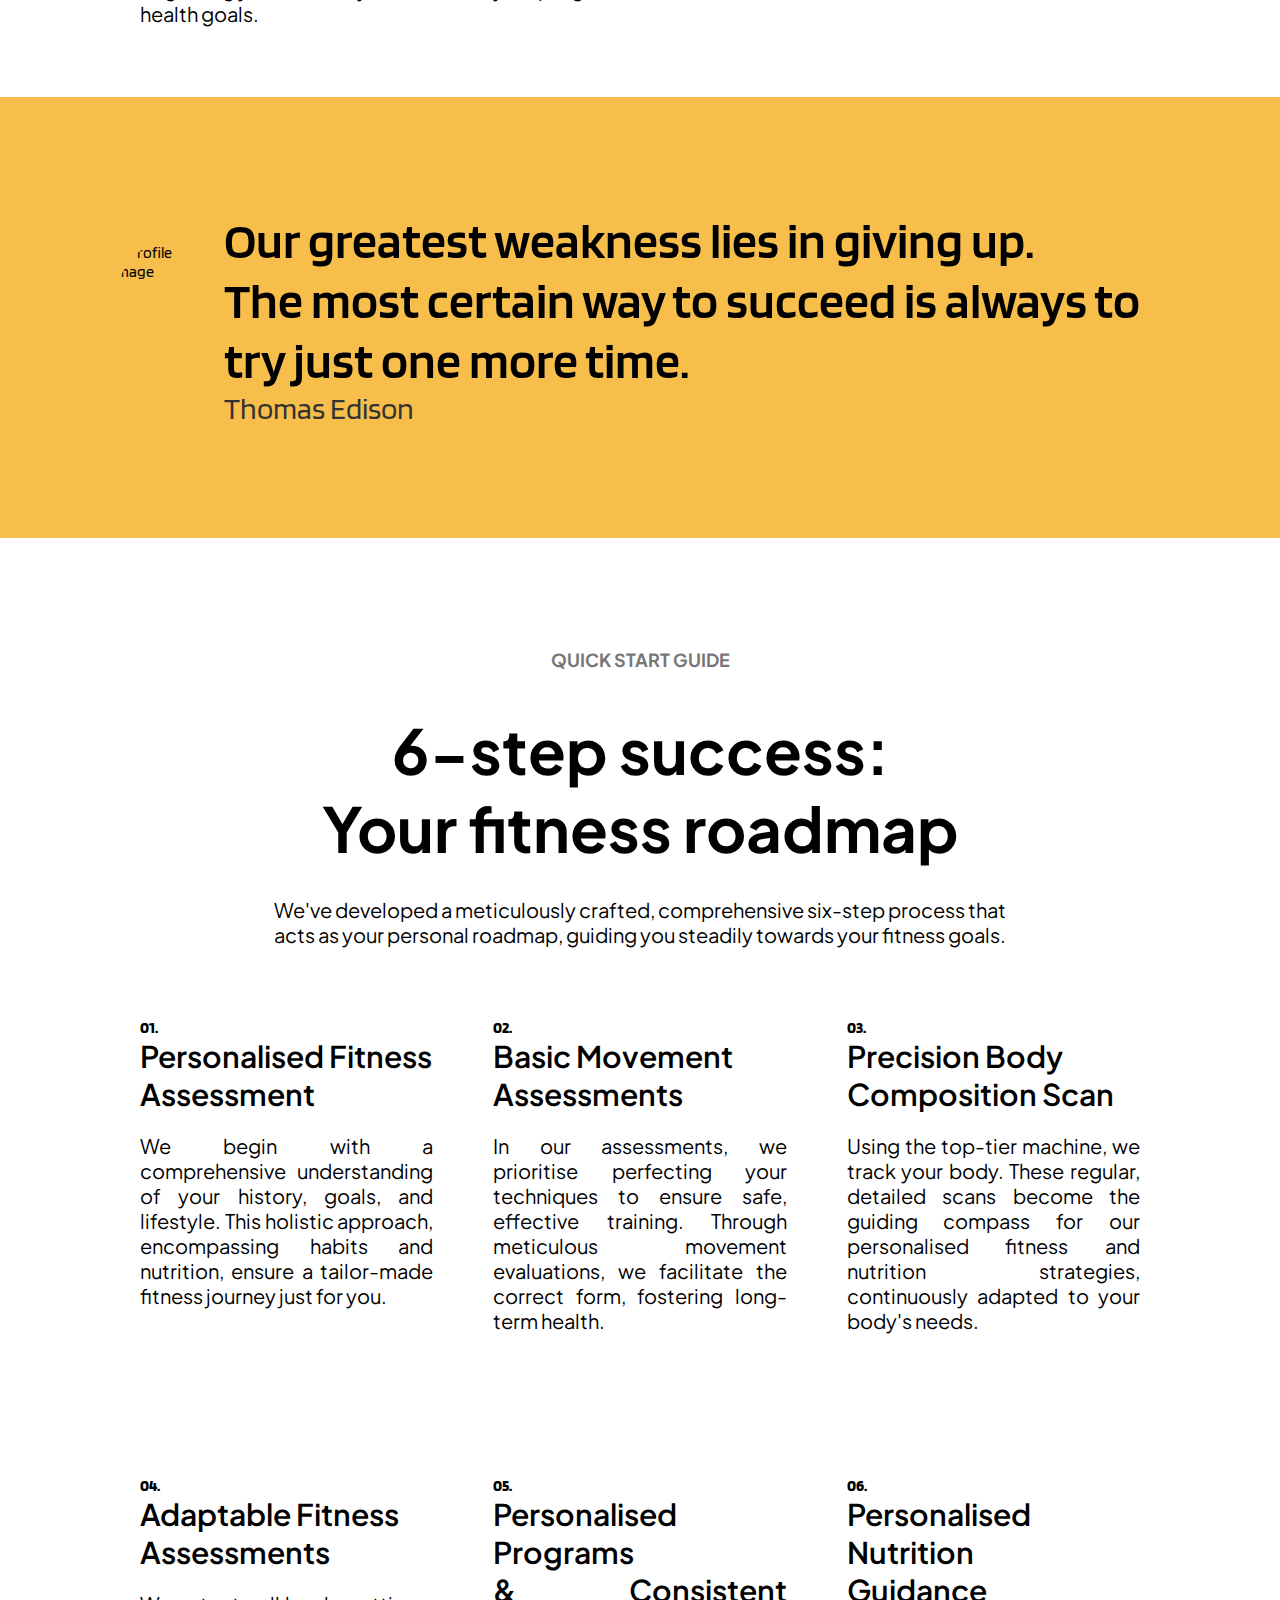
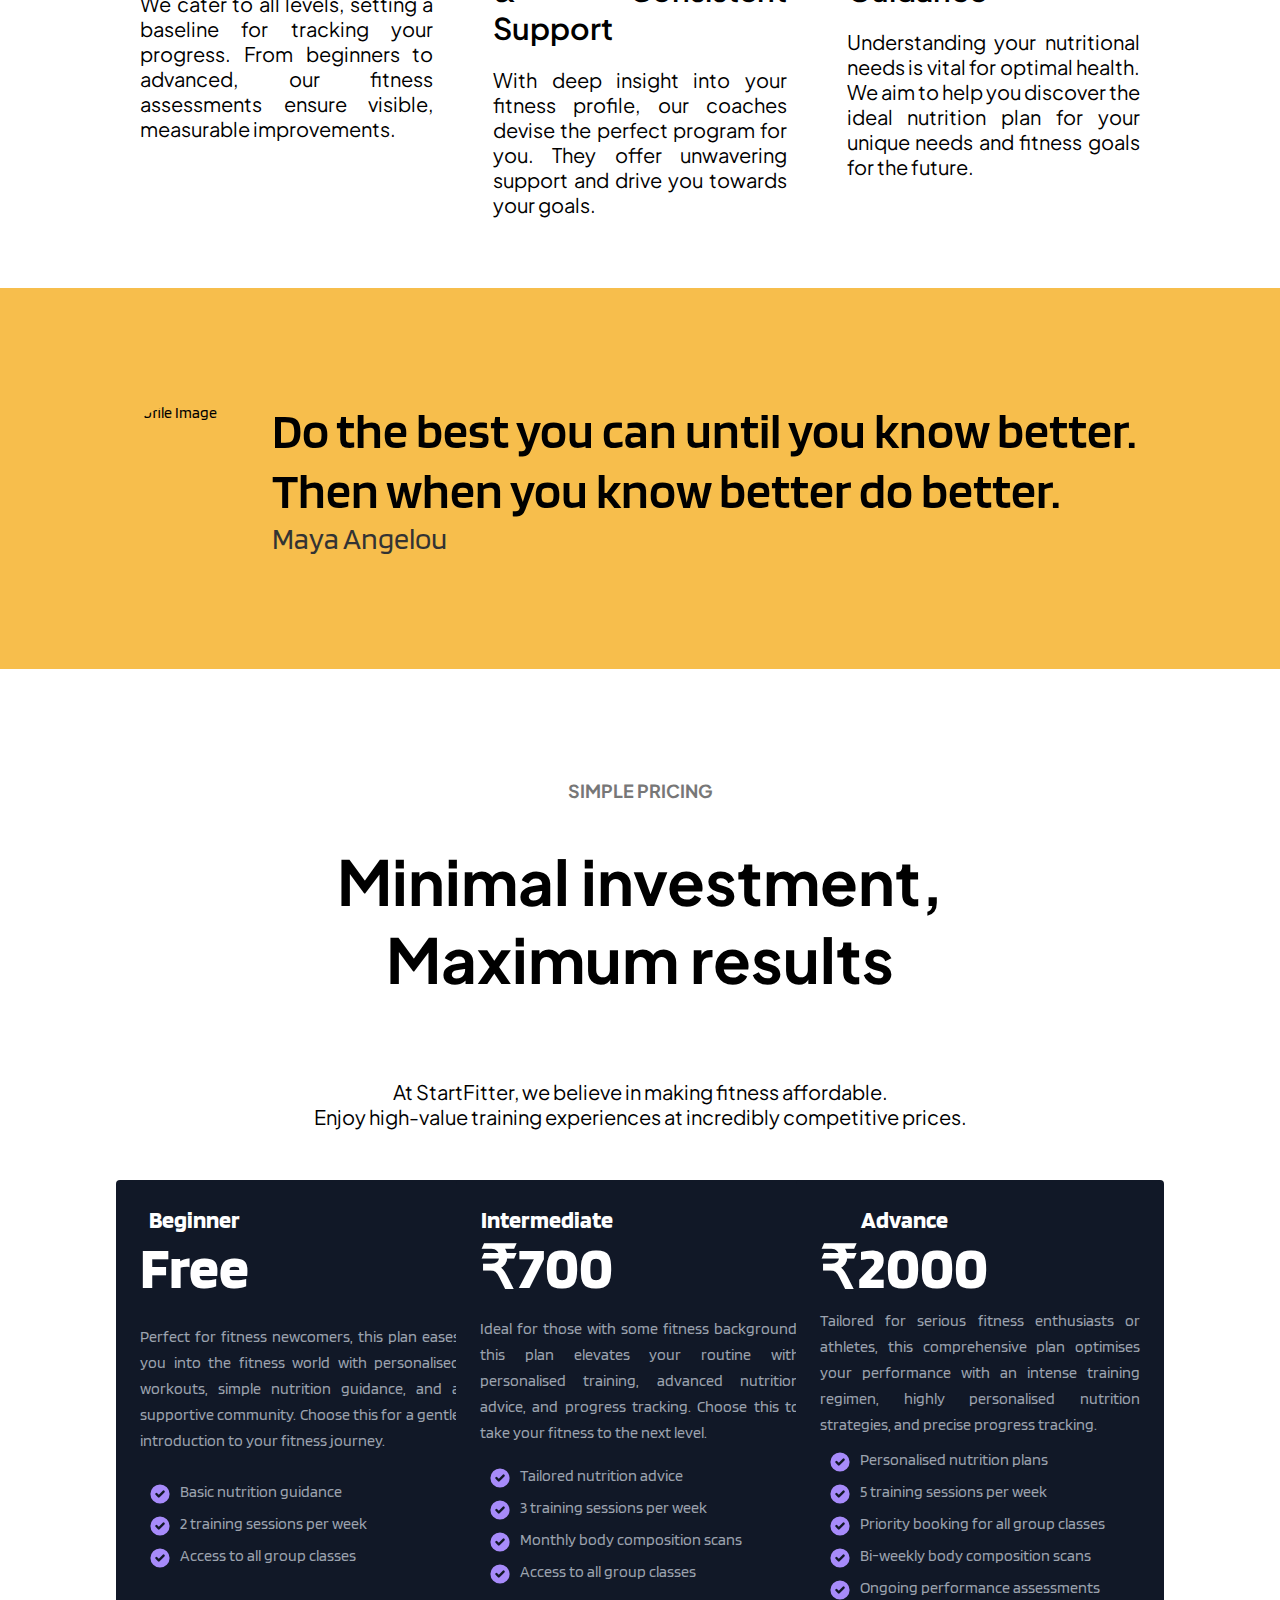
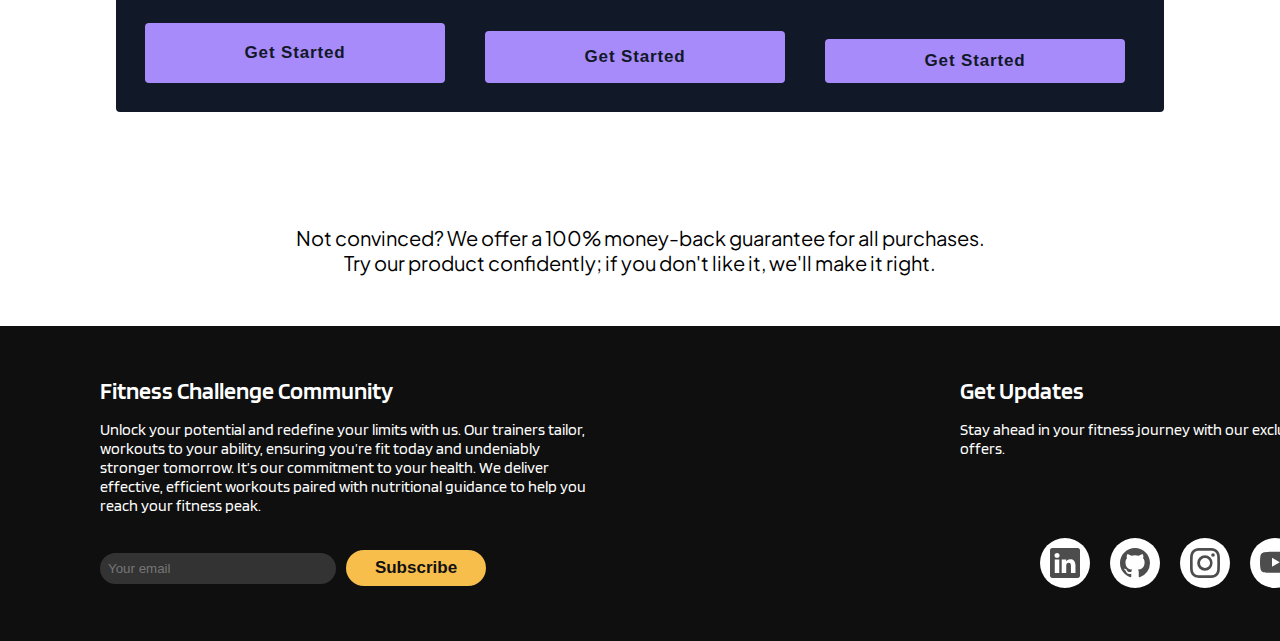
==== commit 43f063b6: "Updates" ====
--- a/fitness_studio/index.html
+++ b/fitness_studio/index.html
@@ -21,7 +21,7 @@
           <li><a href="contact.html">Contact</a></li>
         </ul>
         <ul>
-        <li><a href="index.html"><img src="/fitness_studio/images/Untitled-2.png"></a></li>
+        <li class="hideOnMobile"><a href="index.html"><img src="/fitness_studio/images/Untitled-2.png"></a></li>
 
           <li class="hideOnMobile"><a href="personal_training.html">Personal Training</a> </li>
           <li class="hideOnMobile"><a href="challenges.html">Pricing</a></li>
@@ -276,6 +276,115 @@
 
    </section>
 
+   <footer>
+        <class class="container">
+          <div class="sec aboutus">
+          <h2>Fitness Challenge Community</h2>
+          <p>Unlock your potential and redefine your limits with us. Our trainers tailor,<br> workouts to your ability, ensuring you’re fit today and undeniably<br> stronger tomorrow. It’s our commitment to your health. We deliver<br> effective, efficient workouts paired with nutritional guidance to help you<br> reach your fitness peak.</p>
+        </div>
+        
+          <div class="sec updates">
+            <h2>Get Updates</h2>
+            <p>Stay ahead in your fitness journey with our exclusive tips and offers.</p>
+          </div>
+          <div class="subscription-form">
+            <input type="email" placeholder="Your email">
+            <button>Subscribe</button>
+        </div>
+          <ul class="example-2">
+            <li class="icon-content">
+              <a
+                href="https://linkedin.com/"
+                aria-label="LinkedIn"
+                data-social="linkedin"
+              >
+                <div class="filled"></div>
+                <svg
+                  xmlns="http://www.w3.org/2000/svg"
+                  width="16"
+                  height="16"
+                  fill="currentColor"
+                  class="bi bi-linkedin"
+                  viewBox="0 0 16 16"
+                  xml:space="preserve"
+                >
+                  <path
+                    d="M0 1.146C0 .513.526 0 1.175 0h13.65C15.474 0 16 .513 16 1.146v13.708c0 .633-.526 1.146-1.175 1.146H1.175C.526 16 0 15.487 0 14.854zm4.943 12.248V6.169H2.542v7.225zm-1.2-8.212c.837 0 1.358-.554 1.358-1.248-.015-.709-.52-1.248-1.342-1.248S2.4 3.226 2.4 3.934c0 .694.521 1.248 1.327 1.248zm4.908 8.212V9.359c0-.216.016-.432.08-.586.173-.431.568-.878 1.232-.878.869 0 1.216.662 1.216 1.634v3.865h2.401V9.25c0-2.22-1.184-3.252-2.764-3.252-1.274 0-1.845.7-2.165 1.193v.025h-.016l.016-.025V6.169h-2.4c.03.678 0 7.225 0 7.225z"
+                    fill="currentColor"
+                  ></path>
+                </svg>
+              </a>
+              <div class="tooltip">LinkedIn</div>
+            </li>
+            <li class="icon-content">
+              <a href="https://www.github.com/" aria-label="GitHub" data-social="github">
+                <div class="filled"></div>
+                <svg
+                  xmlns="http://www.w3.org/2000/svg"
+                  width="16"
+                  height="16"
+                  fill="currentColor"
+                  class="bi bi-github"
+                  viewBox="0 0 16 16"
+                  xml:space="preserve"
+                >
+                  <path
+                    d="M8 0C3.58 0 0 3.58 0 8c0 3.54 2.29 6.53 5.47 7.59.4.07.55-.17.55-.38 0-.19-.01-.82-.01-1.49-2.01.37-2.53-.49-2.69-.94-.09-.23-.48-.94-.82-1.13-.28-.15-.68-.52-.01-.53.63-.01 1.08.58 1.23.82.72 1.21 1.87.87 2.33.66.07-.52.28-.87.51-1.07-1.78-.2-3.64-.89-3.64-3.95 0-.87.31-1.59.82-2.15-.08-.2-.36-1.02.08-2.12 0 0 .67-.21 2.2.82.64-.18 1.32-.27 2-.27s1.36.09 2 .27c1.53-1.04 2.2-.82 2.2-.82.44 1.1.16 1.92.08 2.12.51.56.82 1.27.82 2.15 0 3.07-1.87 3.75-3.65 3.95.29.25.54.73.54 1.48 0 1.07-.01 1.93-.01 2.2 0 .21.15.46.55.38A8.01 8.01 0 0 0 16 8c0-4.42-3.58-8-8-8"
+                    fill="currentColor"
+                  ></path>
+                </svg>
+              </a>
+              <div class="tooltip">GitHub</div>
+            </li>
+            <li class="icon-content">
+              <a
+                href="https://www.instagram.com/"
+                aria-label="Instagram"
+                data-social="instagram"
+              >
+                <div class="filled"></div>
+                <svg
+                  xmlns="http://www.w3.org/2000/svg"
+                  width="16"
+                  height="16"
+                  fill="currentColor"
+                  class="bi bi-instagram"
+                  viewBox="0 0 16 16"
+                  xml:space="preserve"
+                >
+                  <path
+                    d="M8 0C5.829 0 5.556.01 4.703.048 3.85.088 3.269.222 2.76.42a3.9 3.9 0 0 0-1.417.923A3.9 3.9 0 0 0 .42 2.76C.222 3.268.087 3.85.048 4.7.01 5.555 0 5.827 0 8.001c0 2.172.01 2.444.048 3.297.04.852.174 1.433.372 1.942.205.526.478.972.923 1.417.444.445.89.719 1.416.923.51.198 1.09.333 1.942.372C5.555 15.99 5.827 16 8 16s2.444-.01 3.298-.048c.851-.04 1.434-.174 1.943-.372a3.9 3.9 0 0 0 1.416-.923c.445-.445.718-.891.923-1.417.197-.509.332-1.09.372-1.942C15.99 10.445 16 10.173 16 8s-.01-2.445-.048-3.299c-.04-.851-.175-1.433-.372-1.941a3.9 3.9 0 0 0-.923-1.417A3.9 3.9 0 0 0 13.24.42c-.51-.198-1.092-.333-1.943-.372C10.443.01 10.172 0 7.998 0zm-.717 1.442h.718c2.136 0 2.389.007 3.232.046.78.035 1.204.166 1.486.275.373.145.64.319.92.599s.453.546.598.92c.11.281.24.705.275 1.485.039.843.047 1.096.047 3.231s-.008 2.389-.047 3.232c-.035.78-.166 1.203-.275 1.485a2.5 2.5 0 0 1-.599.919c-.28.28-.546.453-.92.598-.28.11-.704.24-1.485.276-.843.038-1.096.047-3.232.047s-2.39-.009-3.233-.047c-.78-.036-1.203-.166-1.485-.276a2.5 2.5 0 0 1-.92-.598 2.5 2.5 0 0 1-.6-.92c-.109-.281-.24-.705-.275-1.485-.038-.843-.046-1.096-.046-3.233s.008-2.388.046-3.231c.036-.78.166-1.204.276-1.486.145-.373.319-.64.599-.92s.546-.453.92-.598c.282-.11.705-.24 1.485-.276.738-.034 1.024-.044 2.515-.045zm4.988 1.328a.96.96 0 1 0 0 1.92.96.96 0 0 0 0-1.92m-4.27 1.122a4.109 4.109 0 1 0 0 8.217 4.109 4.109 0 0 0 0-8.217m0 1.441a2.667 2.667 0 1 1 0 5.334 2.667 2.667 0 0 1 0-5.334"
+                    fill="currentColor"
+                  ></path>
+                </svg>
+              </a>
+              <div class="tooltip">Instagram</div>
+            </li>
+            <li class="icon-content">
+              <a href="https://youtube.com/" aria-label="Youtube" data-social="youtube">
+                <div class="filled"></div>
+                <svg
+                  xmlns="http://www.w3.org/2000/svg"
+                  width="16"
+                  height="16"
+                  fill="currentColor"
+                  class="bi bi-youtube"
+                  viewBox="0 0 16 16"
+                  xml:space="preserve"
+                >
+                  <path
+                    d="M8.051 1.999h.089c.822.003 4.987.033 6.11.335a2.01 2.01 0 0 1 1.415 1.42c.101.38.172.883.22 1.402l.01.104.022.26.008.104c.065.914.073 1.77.074 1.957v.075c-.001.194-.01 1.108-.082 2.06l-.008.105-.009.104c-.05.572-.124 1.14-.235 1.558a2.01 2.01 0 0 1-1.415 1.42c-1.16.312-5.569.334-6.18.335h-.142c-.309 0-1.587-.006-2.927-.052l-.17-.006-.087-.004-.171-.007-.171-.007c-1.11-.049-2.167-.128-2.654-.26a2.01 2.01 0 0 1-1.415-1.419c-.111-.417-.185-.986-.235-1.558L.09 9.82l-.008-.104A31 31 0 0 1 0 7.68v-.123c.002-.215.01-.958.064-1.778l.007-.103.003-.052.008-.104.022-.26.01-.104c.048-.519.119-1.023.22-1.402a2.01 2.01 0 0 1 1.415-1.42c.487-.13 1.544-.21 2.654-.26l.17-.007.172-.006.086-.003.171-.007A100 100 0 0 1 7.858 2zM6.4 5.209v4.818l4.157-2.408z"
+                    fill="currentColor"
+                  ></path>
+                </svg>
+              </a>
+              <div class="tooltip">Youtube</div>
+            </li>
+          </ul>
+          
+        </class>
+    </footer>
+
 
     <script src="js/script.js"></script>
   </body>
--- a/fitness_studio/css/styles.css
+++ b/fitness_studio/css/styles.css
@@ -245,6 +245,7 @@
 .pricing-textbox p{
   padding-top: 30px ;
   font-size: 20px;
+  margin: 5%;
 }
 
 
@@ -417,6 +418,177 @@
 
 
 
+/* footer */
+
+footer{
+  position: relative;
+  width: 100%;
+  height: auto;
+  padding: 50px 100px;
+  background:#0f0f0f ;
+}
+
+footer .container{
+  width: 100%;
+  display: grid;
+  grid-template-columns: 2fr 1fr;
+  grid-gap: 20px;
+}
+
+footer .container .sec h2{
+  position: relative;
+  color: white;
+  font-weight: 600;
+  margin-bottom: 15px;
+}
+
+footer .container .sec p{
+  color: white;
+}
+
+.subscription-form {
+  display: flex;
+  align-items: center;
+  margin-top: 10px;
+}
+.subscription-form input[type="email"] {
+  padding: 8px;
+  border: none;
+  border-radius: 20px;
+  outline: none;
+  width: 220px;
+  background-color: #333;
+  color: #eee;
+}
+.subscription-form button {
+  margin-left: 10px;
+  padding: 8px 16px;
+  border: none;
+  border-radius: 20px;
+  background-color: #f7be4c;
+  color: #111;
+  cursor: pointer;
+  font-weight: bold;
+}
+
+
+
+
+
+
+
+
+
+
+
+
+
+
+
+
+
+ul {
+  list-style: none;
+}
+
+.example-2 {
+  display: flex;
+  justify-content: center;
+  align-items: center;
+}
+.example-2 .icon-content {
+  margin: 0 10px;
+  position: relative;
+}
+.example-2 .icon-content .tooltip {
+  position: absolute;
+  top: -30px;
+  left: 50%;
+  transform: translateX(-50%);
+  color: #fff;
+  padding: 6px 10px;
+  border-radius: 5px;
+  opacity: 0;
+  visibility: hidden;
+  font-size: 14px;
+  transition: all 0.3s ease;
+}
+.example-2 .icon-content:hover .tooltip {
+  opacity: 1;
+  visibility: visible;
+  top: -50px;
+}
+.example-2 .icon-content a {
+  position: relative;
+  overflow: hidden;
+  display: flex;
+  justify-content: center;
+  align-items: center;
+  width: 50px;
+  height: 50px;
+  border-radius: 50%;
+  color: #4d4d4d;
+  background-color: #fff;
+  transition: all 0.3s ease-in-out;
+}
+.example-2 .icon-content a:hover {
+  box-shadow: 3px 2px 45px 0px rgb(0 0 0 / 12%);
+}
+.example-2 .icon-content a svg {
+  position: relative;
+  z-index: 1;
+  width: 30px;
+  height: 30px;
+}
+.example-2 .icon-content a:hover {
+  color: white;
+}
+.example-2 .icon-content a .filled {
+  position: absolute;
+  top: auto;
+  bottom: 0;
+  left: 0;
+  width: 100%;
+  height: 0;
+  background-color: #000;
+  transition: all 0.3s ease-in-out;
+}
+.example-2 .icon-content a:hover .filled {
+  height: 100%;
+}
+
+.example-2 .icon-content a[data-social="linkedin"] .filled,
+.example-2 .icon-content a[data-social="linkedin"] ~ .tooltip {
+  background-color: #0274b3;
+}
+
+.example-2 .icon-content a[data-social="github"] .filled,
+.example-2 .icon-content a[data-social="github"] ~ .tooltip {
+  background-color: #24262a;
+}
+.example-2 .icon-content a[data-social="instagram"] .filled,
+.example-2 .icon-content a[data-social="instagram"] ~ .tooltip {
+  background: linear-gradient(
+    45deg,
+    #405de6,
+    #5b51db,
+    #b33ab4,
+    #c135b4,
+    #e1306c,
+    #fd1f1f
+  );
+}
+.example-2 .icon-content a[data-social="youtube"] .filled,
+.example-2 .icon-content a[data-social="youtube"] ~ .tooltip {
+  background-color: #ff0000;
+}
+
+
+
+
+
+
+
 
 
 @media(max-width:700px) {
@@ -429,10 +601,16 @@
   .profile-info span{
     font-size: 15px;
   }
-  .card{
+  .card-collection{
     flex-direction: column;
-  }
-}
+    align-items: center;
+  }
+}
+
+
+
+
+
 
 /* 
 .highlight, .testimonial {
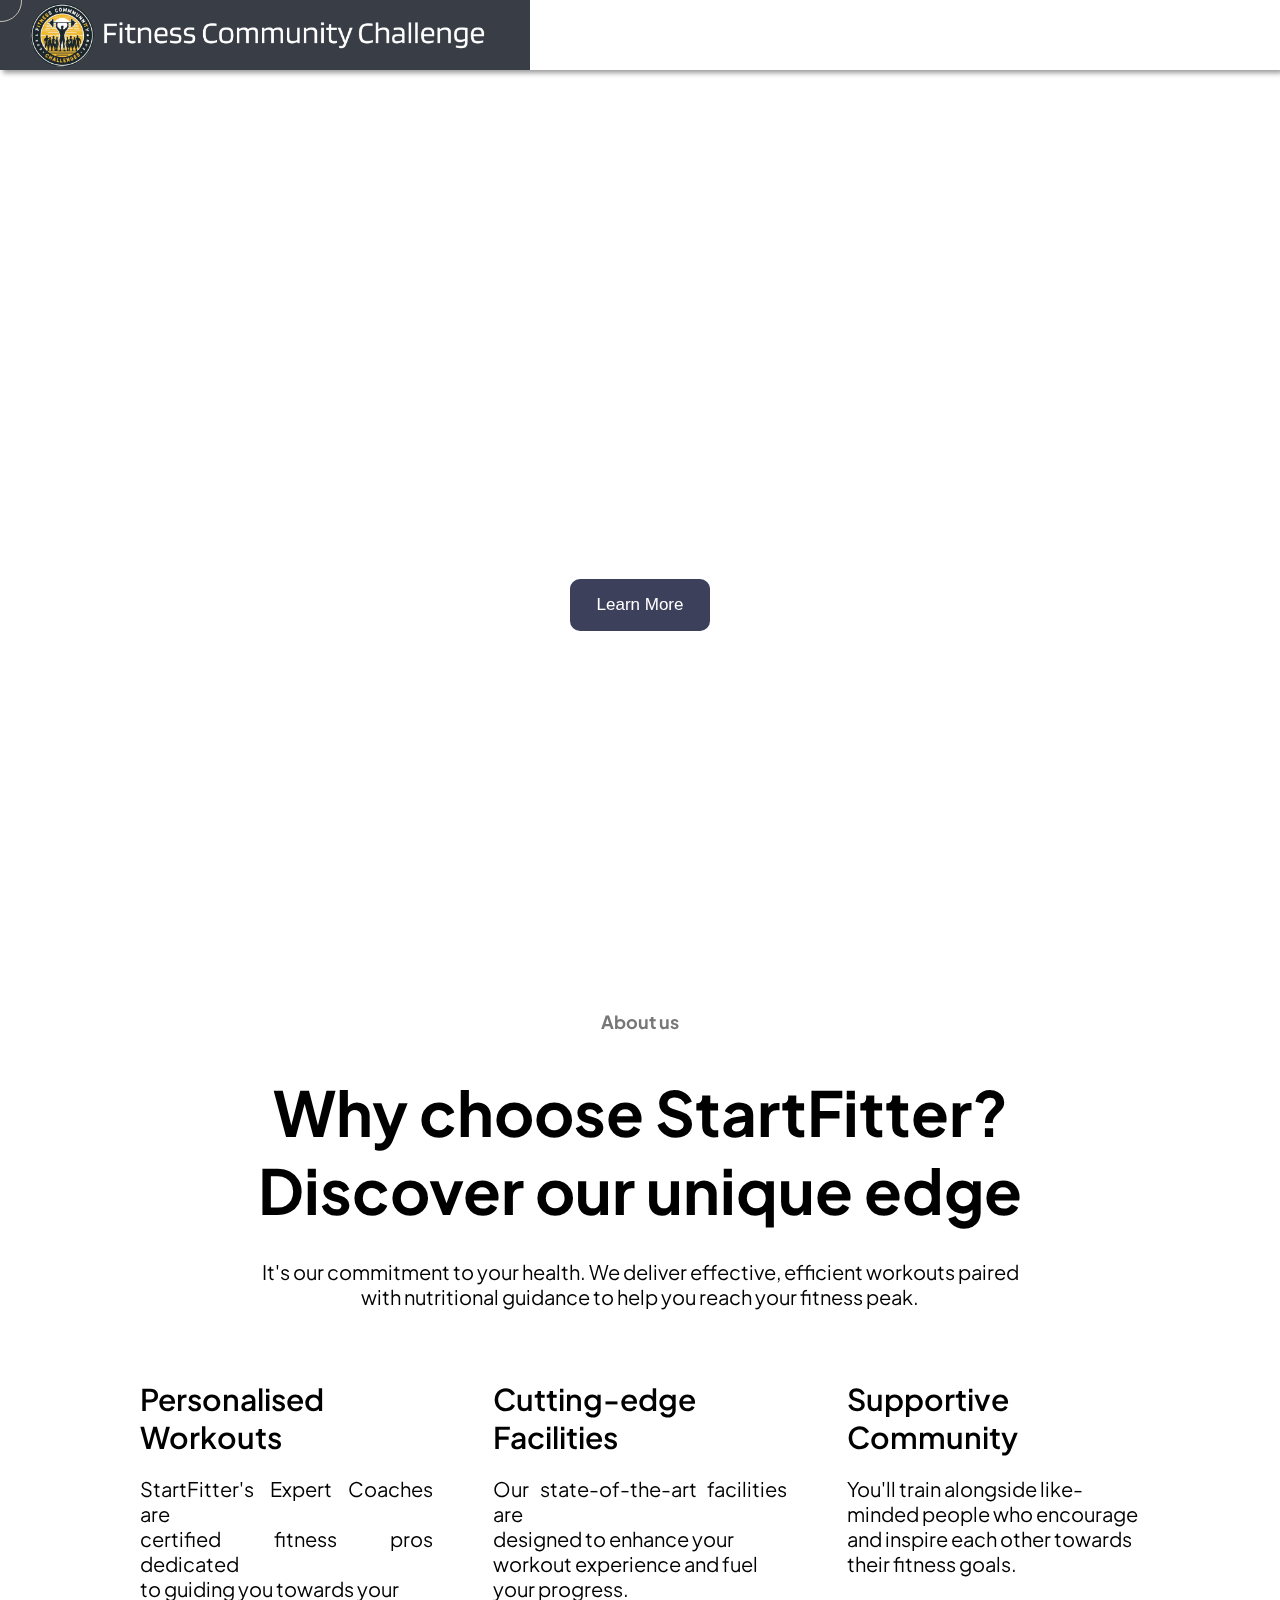
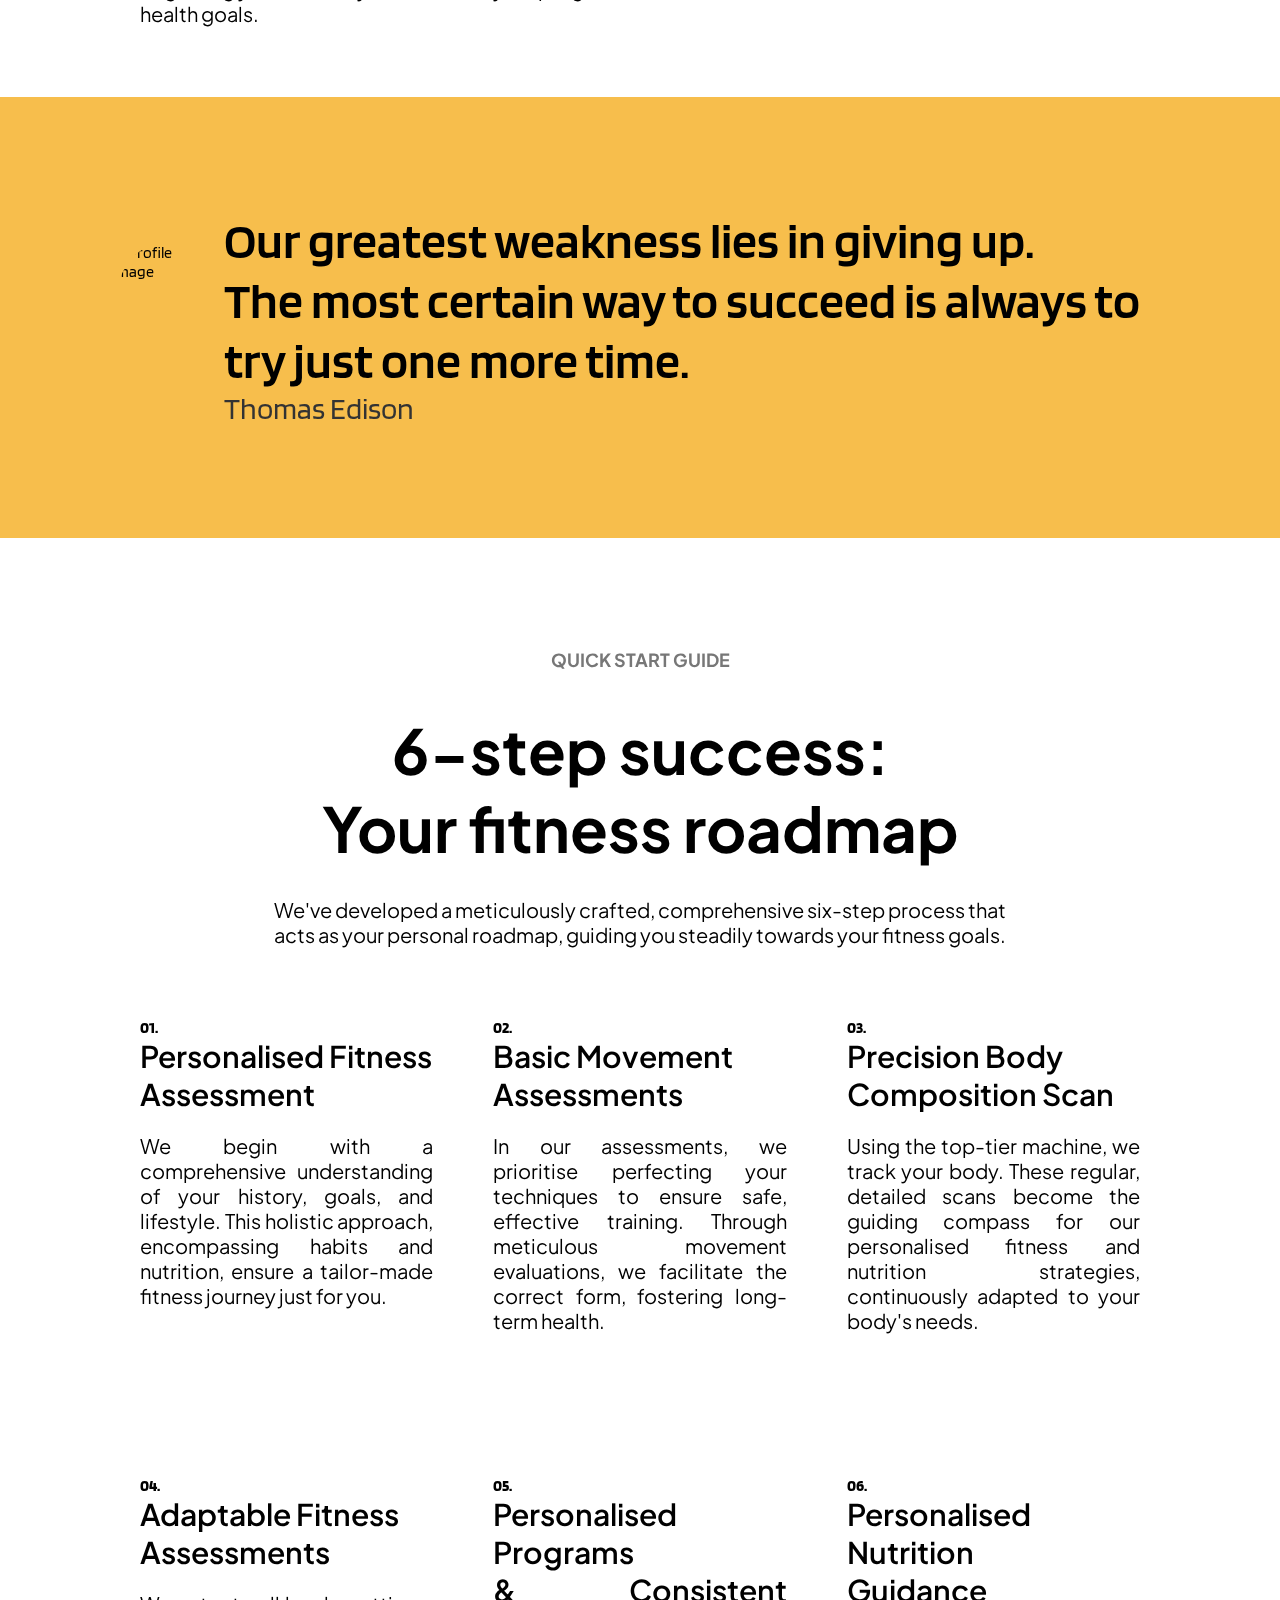
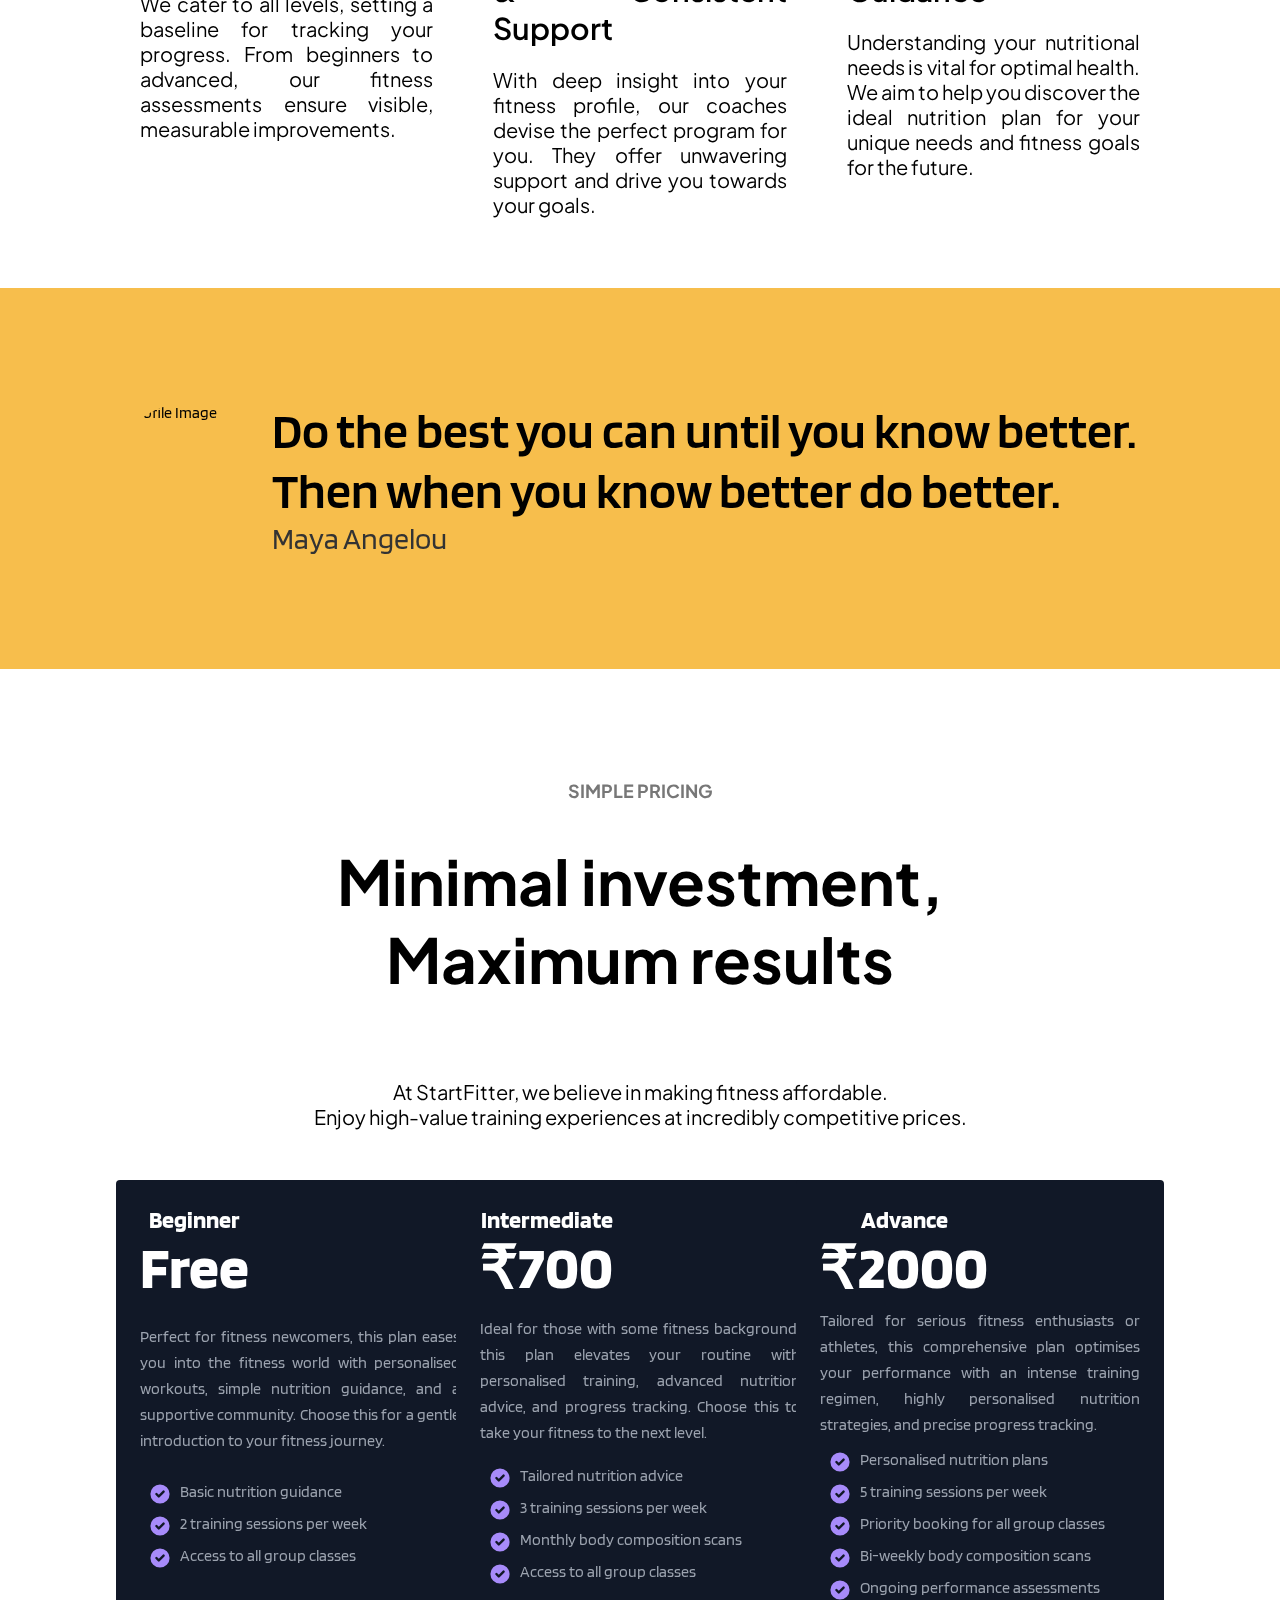
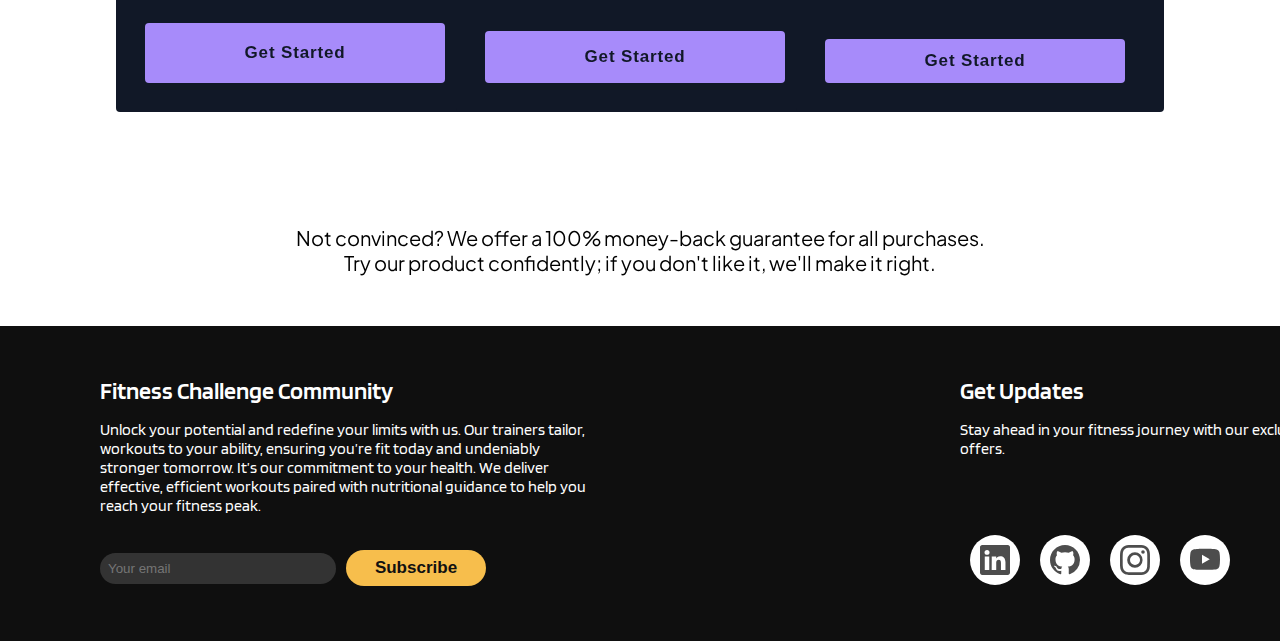
==== commit 4055e0c4: "Update" ====
--- a/fitness_studio/index.html
+++ b/fitness_studio/index.html
@@ -8,6 +8,7 @@
     <link rel="stylesheet" href="css/styles.css" />
   </head>
   <body>
+    <div class="circle"></div>
     <section class="header">
       <nav>
         
@@ -294,7 +295,7 @@
           <ul class="example-2">
             <li class="icon-content">
               <a
-                href="https://linkedin.com/"
+                href="https://www.linkedin.com/in/musharraf-mulla-18b5b5212/"
                 aria-label="LinkedIn"
                 data-social="linkedin"
               >
@@ -317,7 +318,7 @@
               <div class="tooltip">LinkedIn</div>
             </li>
             <li class="icon-content">
-              <a href="https://www.github.com/" aria-label="GitHub" data-social="github">
+              <a href="https://github.com/MusharrafMulla/Software-Development-lifecycle-goal-3" aria-label="GitHub" data-social="github">
                 <div class="filled"></div>
                 <svg
                   xmlns="http://www.w3.org/2000/svg"
--- a/fitness_studio/css/styles.css
+++ b/fitness_studio/css/styles.css
@@ -1,5 +1,18 @@
 @import url('https://fonts.googleapis.com/css2?family=Blinker:wght@100;200;300;400;600;700;800;900&display=swap');
 @import url('https://fonts.googleapis.com/css2?family=Plus+Jakarta+Sans:ital,wght@0,200..800;1,200..800&display=swap');
+
+
+.circle{
+    position: fixed;
+    height: 40px;
+    width: 40px;
+    border: 1px solid white;
+    border-radius: 100%;
+    top: -20px;
+    left: -20px;
+    pointer-events: none;
+    mix-blend-mode: difference;
+}
 
 
 *{
@@ -103,6 +116,9 @@
   left: 50%;
   transform: translate(-50%, 50%);
   text-align: center;
+  animation: appear linear;
+  animation-timeline: view();
+  animation-range: entry 0 cover 40%;
 }
 
 .textbox h1{
@@ -129,6 +145,9 @@
   transition: all 0.5s;
   cursor: pointer;
   margin: 5px;
+  animation: appear linear;
+  animation-timeline: view();
+  animation-range: entry 0 cover 40%;
  }
  
  button span {
@@ -164,11 +183,15 @@
   margin: auto;
   text-align: center;
   padding-top: 100px;
+  
 }
 
 .about-us-textbox{
   text-align: center;
   font-family:"Plus Jakarta Sans", sans-serif;
+  animation: appear linear;
+  animation-timeline: view();
+  animation-range: entry 0 cover 40%;
 }
 
 .about-us-textbox h2{
@@ -191,6 +214,9 @@
   margin-top: 5%;
   display: flex;
   justify-content: space-between;
+  animation: appear linear;
+  animation-timeline: view();
+  animation-range: entry 0 cover 40%;
 
 }
 
@@ -230,6 +256,9 @@
 .pricing-textbox{
   text-align: center;
   font-family:"Plus Jakarta Sans", sans-serif;
+  animation: appear linear;
+  animation-timeline: view();
+  animation-range: entry 0 cover 40%;
 }
 
 .pricing-textbox h2{
@@ -262,6 +291,9 @@
 .training-textbox{
   text-align: center;
   font-family:"Plus Jakarta Sans", sans-serif;
+  animation: appear linear;
+  animation-timeline: view();
+  animation-range: entry 0 cover 40%;
 }
 
 .training-textbox h2{
@@ -493,8 +525,6 @@
 
 .example-2 {
   display: flex;
-  justify-content: center;
-  align-items: center;
 }
 .example-2 .icon-content {
   margin: 0 10px;
@@ -605,10 +635,34 @@
     flex-direction: column;
     align-items: center;
   }
-}
-
-
-
+
+  footer{
+    padding: 40px;
+  }
+  footer .container{
+    width: 100%;
+    display: grid;
+    grid-template-columns: repeat(1,1fr);
+    grid-gap: 20px;
+  }
+
+
+
+}
+
+
+@keyframes appear {
+  from{
+    opacity: 0;
+    scale: 0.5;
+  }
+  to{
+    opacity: 1;
+    scale: 1;
+  }
+
+
+}
 
 
 
